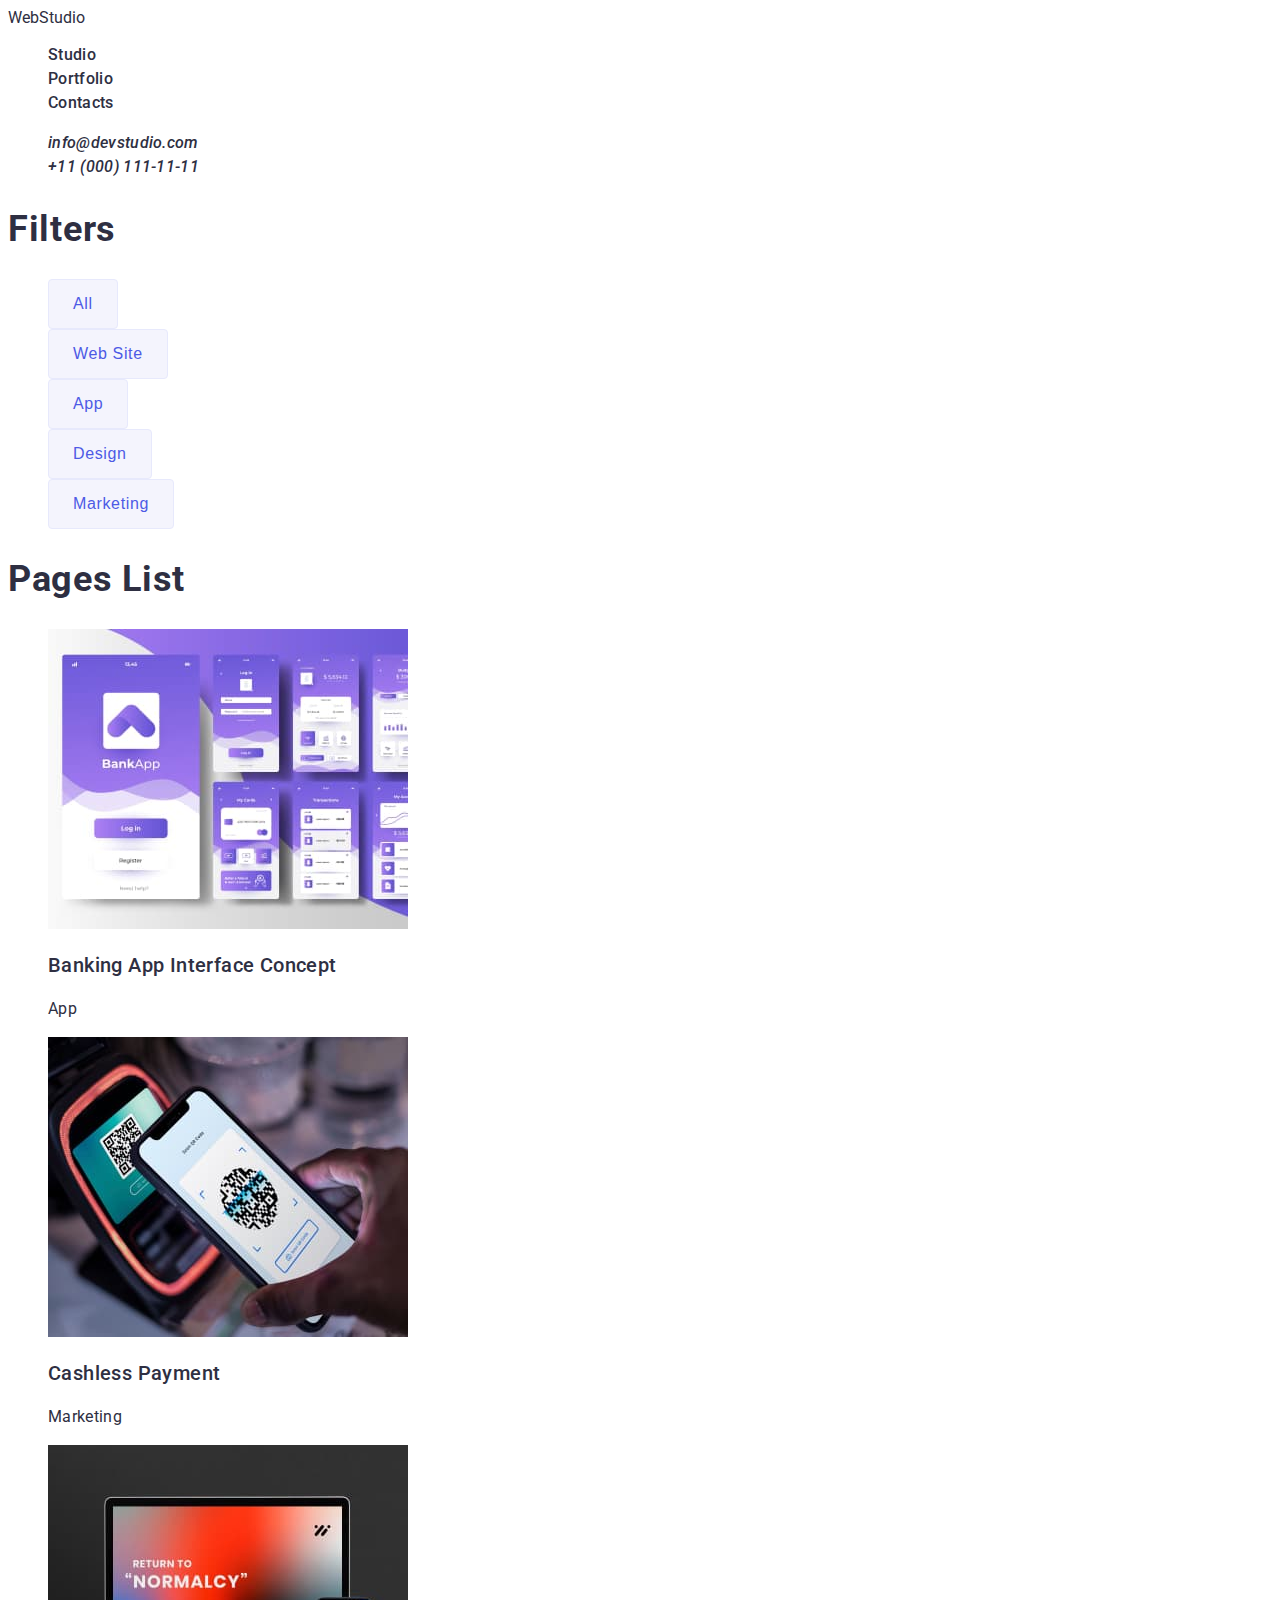
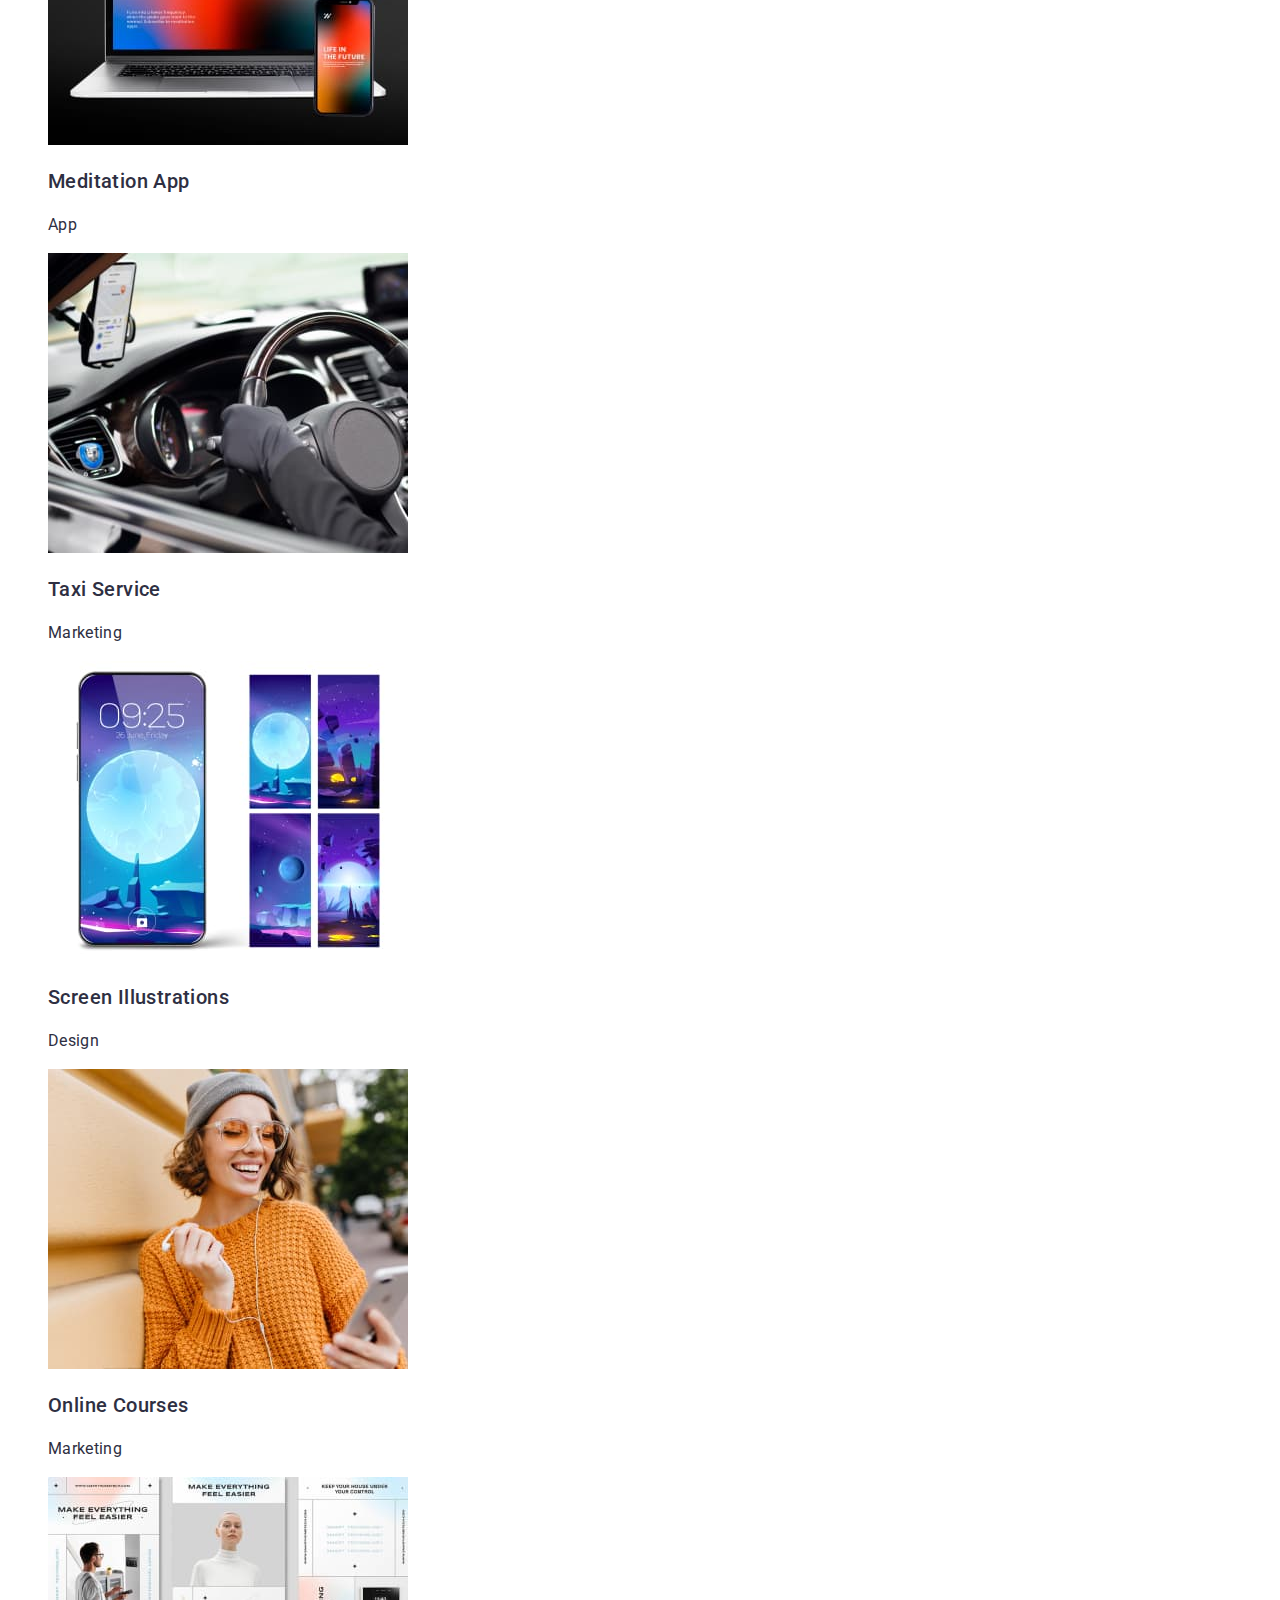
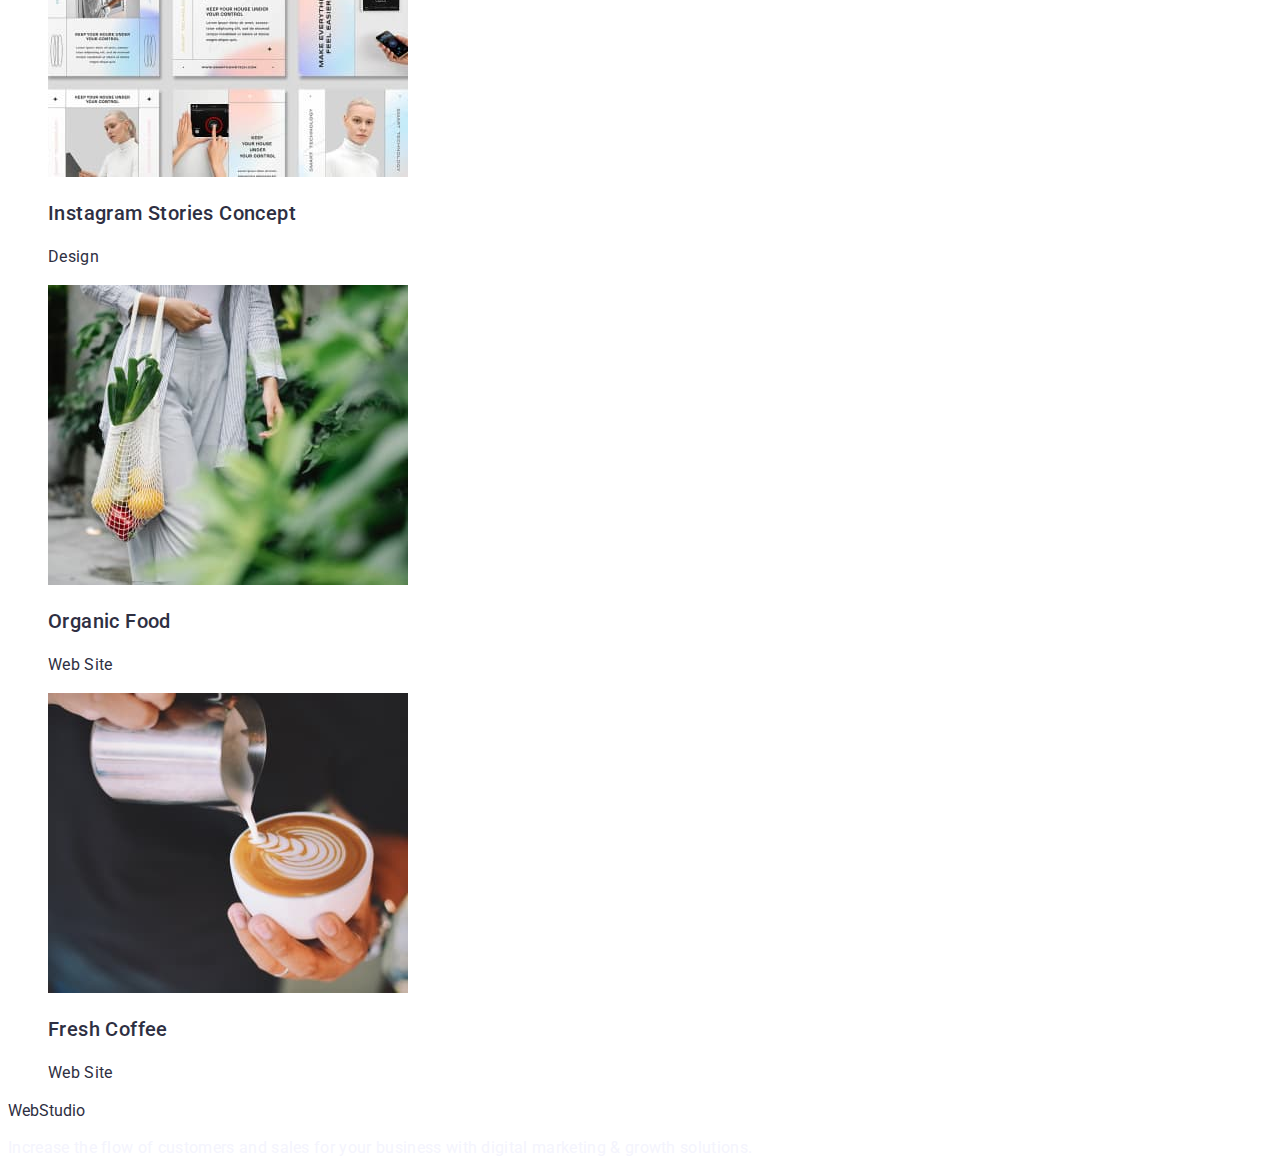
==== portfolio.html @ b85cd136 "finished task" ====
<!DOCTYPE html>
<html lang="en">

<head>
    <meta charset="UTF-8" />
    <meta http-equiv="X-UA-Compatible" content="IE=edge" />
    <meta name="viewport" content="width=device-width, initial-scale=1.0" />
    <link rel="stylesheet" href="https://cdnjs.cloudflare.com/ajax/libs/modern-normalize/2.0.0/modern-normalize.min.css"
        integrity="sha512-4xo8blKMVCiXpTaLzQSLSw3KFOVPWhm/TRtuPVc4WG6kUgjH6J03IBuG7JZPkcWMxJ5huwaBpOpnwYElP/m6wg=="
        crossorigin="anonymous" referrerpolicy="no-referrer" />
    <link rel="preconnect" href="https://fonts.googleapis.com">
    <link rel="preconnect" href="https://fonts.gstatic.com" crossorigin>
    <link
        href="https://fonts.googleapis.com/css2?family=Open+Sans:wght@400;500;600;700&family=Raleway:wght@800&family=Roboto:wght@400;500;700;900&display=swap"
        rel="stylesheet">
    <link rel="stylesheet" href="css/styles.css">
    <title>Portfolio</title>
</head>

<body>
    <header class="header-nav">
        <nav>
            <a href="./index.html">
                WebStudio
            </a>
            <ul>
                <li>
                    <a href="./index.html">Studio</a>
                </li>
                <li>
                    <a href="./portfolio.html" class="active-nav">Portfolio</a>
                </li>
                <li>
                    <a href="/">Contacts</a>
                </li>
            </ul>
        </nav>
        <address>
            <ul>
                <li>
                    <a href="mailto:info@devstudio.com">info@devstudio.com</a>
                </li>
                <li>
                    <a href="tel:+110001111111">+11 (000) 111-11-11</a>
                </li>
            </ul>
        </address>
    </header>
    <main >
        <section id="filters-section">
            <h2 class="section-title">Filters</h2>
            <ul>
                <li>
                    <button type="button" class="btn filter-btn">All</button>
                </li>
                <li>
                    <button type="button" class="btn filter-btn">Web Site</button>
                </li>
                <li>
                    <button type="button" class="btn filter-btn">App</button>
                </li>
                <li>
                    <button type="button" class="btn filter-btn">Design</button>
                </li>
                <li>
                    <button type="button" class="btn filter-btn">Marketing</button>
                </li>
            </ul>
        </section>
        <section id="pages-section">
            <h2 class="section-title">Pages list</h2>
            <ul>
                <li>
                    <a href="/">
                        <img src="./images/portfolio/img1.jpg" width="360" height="300" alt="Banking App Interface Concept" />
                        <h3>Banking App Interface Concept</h3>
                        <p>App</p>
                    </a>
                </li>
                <li>
                    <a href="/">
                        <img src="./images/portfolio/img2.jpg" width="360" height="300" alt="Cashless Payment" />
                        <h3>Cashless Payment</h3>
                        <p>Marketing</p>
                    </a>
                </li>
                <li>
                    <a href="/">
                        <img src="./images/portfolio/img3.jpg" width="360" height="300" alt="Meditation App" />
                        <h3>Meditation App</h3>
                        <p>App</p>
                    </a>
                </li>
                <li>
                    <a href="/">
                        <img src="./images/portfolio/img4.jpg" width="360" height="300" alt="Taxi Service" />
                        <h3>Taxi Service</h3>
                        <p>Marketing</p>
                    </a>
                </li>
                <li>
                    <a href="/">
                        <img src="./images/portfolio/img5.jpg" width="360" height="300" alt="Screen Illustrations" />
                        <h3>Screen Illustrations</h3>
                        <p>Design</p>
                    </a>
                </li>
                <li>
                    <a href="/">
                        <img src="./images/portfolio/img6.jpg" width="360" height="300" alt="Online Courses" />
                        <h3>Online Courses</h3>
                        <p>Marketing</p>
                    </a>
                </li>
                <li>
                    <a href="/">
                        <img src="./images/portfolio/img7.jpg" width="360" height="300" alt="Instagram Stories Concept" />
                        <h3>Instagram Stories Concept</h3>
                        <p>Design</p>
                    </a>
                </li>
                <li>
                    <a href="/">
                        <img src="./images/portfolio/img8.jpg" width="360" height="300" alt="Organic Food" />
                        <h3>Organic Food</h3>
                        <p>Web Site</p>
                    </a>
                </li>
                <li>
                    <a href="/">
                        <img src="./images/portfolio/img9.jpg" width="360" height="300" alt="Fresh Coffee" />
                        <h3>Fresh Coffee</h3>
                        <p>Web Site</p>
                    </a>
                </li>

            </ul>
        </section>
    </main>
    <footer>
        <a href="./index.html">
            WebStudio
        </a>
        <p class="copyright-text">Increase the flow of customers and sales for your business with digital marketing & growth solutions.</p>
    </footer>
</body>

</html>
---- css/styles.css ----
:root {
    --iris: #4D5AE5;
    --ocean: #404BBF;
    --navyblue: #2E2F42;
    --success: #31D0AA;
    --text: #434455;
    --subtle-text: #8E8F99;
    --cornflower: #E7E9FC;
    --cloud: #F4F4FD;
    --modal-overlay: rgba(46, 47, 66, 0.4);
    --hero-background: rgba(46, 47, 66, 0.7);
    --white: #FFF;
    --modal-background: #FCFCFC;
}

body {
    font-family: "Roboto", sans-serif;
    font-style: normal;
    color: var(--navyblue);
    background-color: var(--white);
}
ul {
    list-style-type: none;
}
a {
    color: inherit;
    text-decoration: none;
    outline: none;
}

/* General styles*/
.btn {
    display: flex;
    justify-content: center;
    align-items: center;
    cursor: pointer;
    border-radius: 4px;
    text-align: center;
    font-size: 16px;
    font-weight: 500;
    line-height: 24px;
    letter-spacing: 0.64px;
}

.btn:focus {
    outline: none;
}
.section-title {
    font-size: 36px;
    font-weight: 700;
    line-height: 40px;
    letter-spacing: 0.72px;
    text-transform: capitalize;
}


/* Header */
.header-nav ul li a, .header-nav ul li a {    
    font-weight: 500;
    line-height: 24px;
    letter-spacing: 0.32px;
}

.header-nav ul li a:hover, .header-nav ul li a:focus,
.header-nav ul li a:hover, .header-nav ul li a:focus {
    color: var(--ocean);
}

/* Footer */
.copyright-text {
    color: var(--cloud);
    font-size: 16px;
    line-height: 24px;
    letter-spacing: 0.32px;
}



/* Studio page */
#hero-section .service-btn {
    padding: 16px 32px;
    border: none;
    background: var(--iris, #4D5AE5);
    box-shadow: 0px 4px 4px 0px rgba(0, 0, 0, 0.15);
    color: var(--white);
}
#hero-section .service-btn:hover, #hero-section .service-btn:focus{
    background: var(--ocean, #404BBF);
}
#hero-section .title {
    color: var(--white);
    font-size: 56px;
    font-weight: 700;
    line-height: 60px;
    letter-spacing: 1.12px;
}
#strategy-section h3 {
    font-size: 20px;
    font-weight: 500;
    line-height: 24px;
    letter-spacing: 0.4px;
}
#strategy-section p{
    color: var(--slate, #434455);
    font-size: 16px;
    line-height: 24px;
    letter-spacing: 0.32px;
}
#team-section h3 {
    font-size: 20px;
    font-weight: 500;
    line-height: 24px;
    letter-spacing: 0.4px;
}
#team-section p {
    color: var(--slate, #434455);
    font-size: 16px;
    line-height: 24px;
    letter-spacing: 0.32px;
}

/* Portfolio page  */
#filters-section .filter-btn{
    padding: 12px 24px;
    border: 1px solid var(--cornflower);
    background: var(--cloud);
    color: var(--iris);
}
#filters-section .filter-btn:hover, #filters .filter-btn:focus {
    background: var(--ocean);
    border: 1px solid var(--ocean);
    color: var(--white);
    box-shadow: 0px 2px 2px 0px rgba(0, 0, 0, 0.12), 0px 2px 1px 0px rgba(0, 0, 0, 0.08), 0px 3px 1px 0px rgba(0, 0, 0, 0.10);
}
#pages-section h3 {
    font-size: 20px;
    font-weight: 500;
    line-height: 24px;
    letter-spacing: 0.4px;
}
#pages-section p {
    color: var(--slate);
    font-size: 16px;
    line-height: 24px;
    letter-spacing: 0.32px;
}
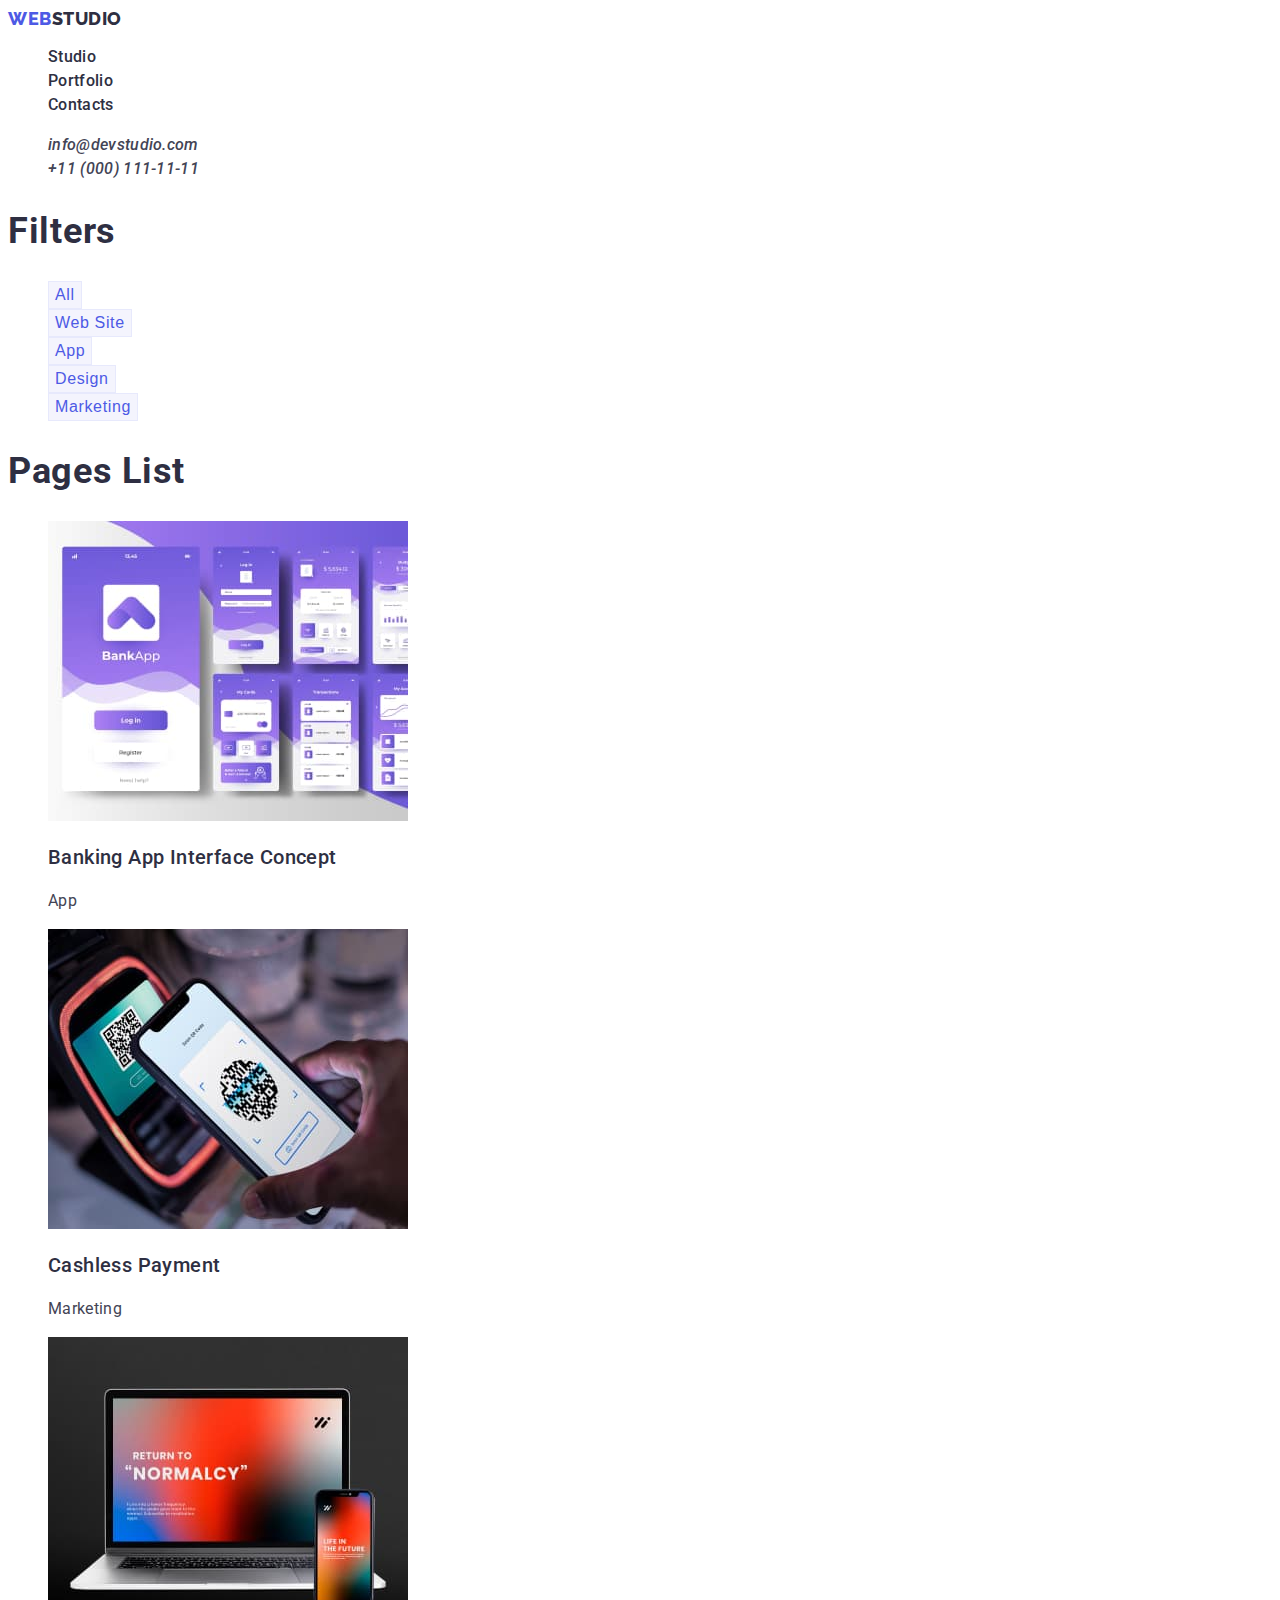
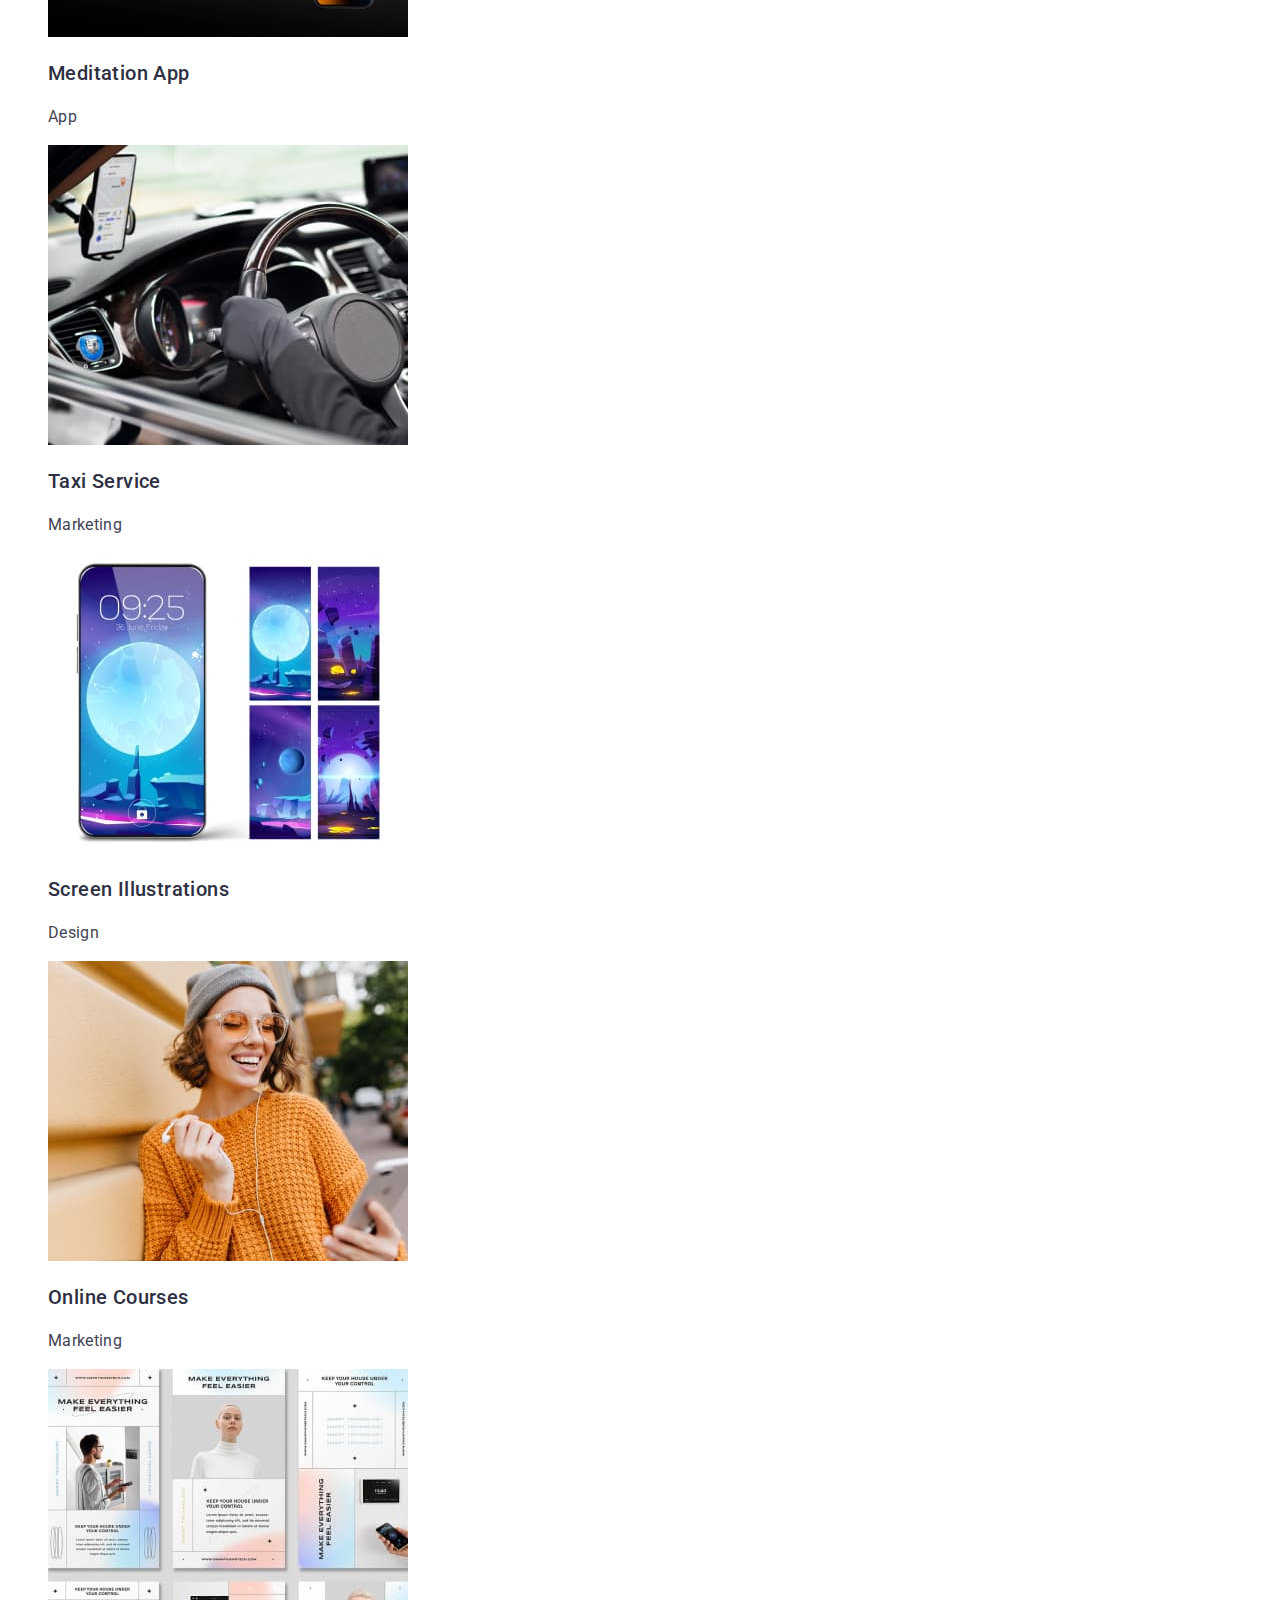
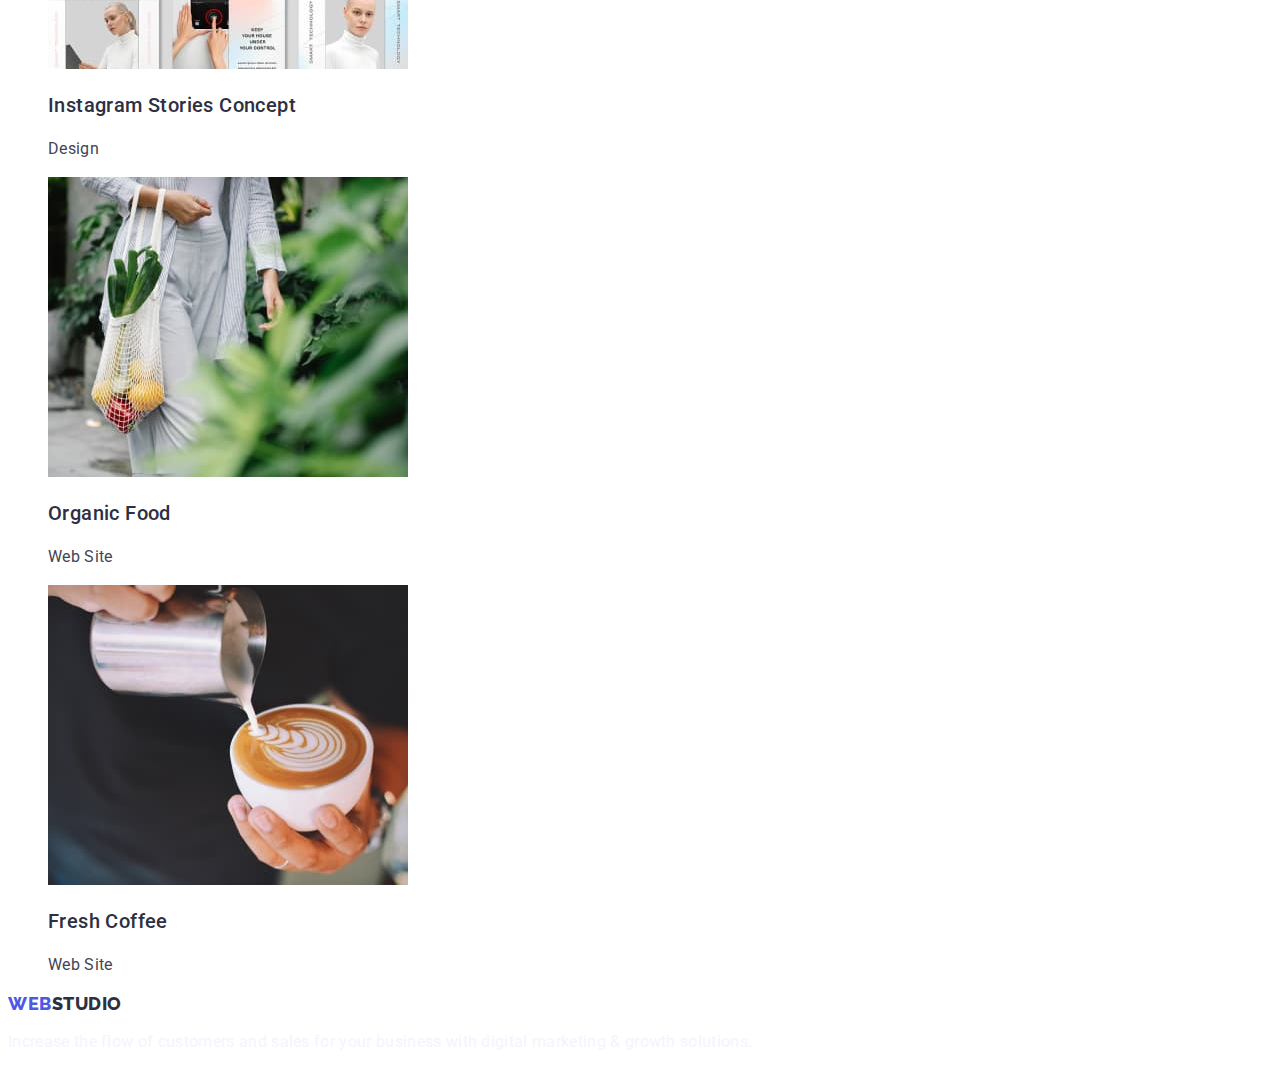
==== commit 6a8e8f20: "Fix rules" ====
--- a/portfolio.html
+++ b/portfolio.html
@@ -20,28 +20,34 @@
 <body>
     <header class="header-nav">
         <nav>
-            <a href="./index.html">
-                WebStudio
+            <a class="logo" href="./index.html">
+                Web<span>Studio</span>
             </a>
             <ul>
                 <li>
-                    <a href="./index.html">Studio</a>
+                    <a href="./index.html" class="nav-item">
+                        Studio
+                    </a>
                 </li>
                 <li>
-                    <a href="./portfolio.html" class="active-nav">Portfolio</a>
+                    <a href="./portfolio.html" class="nav-item">
+                        Portfolio
+                    </a>
                 </li>
                 <li>
-                    <a href="/">Contacts</a>
+                    <a href="/" class="nav-item">
+                        Contacts
+                    </a>
                 </li>
             </ul>
         </nav>
         <address>
             <ul>
                 <li>
-                    <a href="mailto:info@devstudio.com">info@devstudio.com</a>
+                    <a class="address-item" href="mailto:info@devstudio.com">info@devstudio.com</a>
                 </li>
                 <li>
-                    <a href="tel:+110001111111">+11 (000) 111-11-11</a>
+                    <a class="address-item" href="tel:+110001111111">+11 (000) 111-11-11</a>
                 </li>
             </ul>
         </address>
@@ -138,8 +144,8 @@
         </section>
     </main>
     <footer>
-        <a href="./index.html">
-            WebStudio
+        <a class="logo" href="./index.html">
+            Web<span>Studio</span>
         </a>
         <p class="copyright-text">Increase the flow of customers and sales for your business with digital marketing & growth solutions.</p>
     </footer>
--- a/css/styles.css
+++ b/css/styles.css
@@ -3,7 +3,7 @@
     --ocean: #404BBF;
     --navyblue: #2E2F42;
     --success: #31D0AA;
-    --text: #434455;
+    --slate: #434455;
     --subtle-text: #8E8F99;
     --cornflower: #E7E9FC;
     --cloud: #F4F4FD;
@@ -16,7 +16,7 @@
 body {
     font-family: "Roboto", sans-serif;
     font-style: normal;
-    color: var(--navyblue);
+    color: var(--slate);
     background-color: var(--white);
 }
 ul {
@@ -29,12 +29,22 @@
 }
 
 /* General styles*/
+.logo {
+    color: var(--iris);
+    font-family: Raleway;
+    font-size: 18px;
+    font-weight: 800;
+    line-height: 21px;
+    letter-spacing: 0.54px;
+    text-transform: uppercase;
+}
+
+.logo span {
+    color: var(--navyblue);
+}
 .btn {
-    display: flex;
-    justify-content: center;
-    align-items: center;
+   
     cursor: pointer;
-    border-radius: 4px;
     text-align: center;
     font-size: 16px;
     font-weight: 500;
@@ -46,6 +56,7 @@
     outline: none;
 }
 .section-title {
+    color: var(--navyblue);
     font-size: 36px;
     font-weight: 700;
     line-height: 40px;
@@ -55,14 +66,17 @@
 
 
 /* Header */
-.header-nav ul li a, .header-nav ul li a {    
+.header-nav .nav-item {
+    color: var(--navyblue);
+}
+.header-nav .nav-item, .header-nav .address-item {   
     font-weight: 500;
     line-height: 24px;
     letter-spacing: 0.32px;
 }
 
-.header-nav ul li a:hover, .header-nav ul li a:focus,
-.header-nav ul li a:hover, .header-nav ul li a:focus {
+.header-nav .address-item:hover, .header-nav .address-item:focus,
+.header-nav .nav-item:hover, .header-nav .nav-item:focus {
     color: var(--ocean);
 }
 
@@ -78,10 +92,8 @@
 
 /* Studio page */
 #hero-section .service-btn {
-    padding: 16px 32px;
     border: none;
     background: var(--iris, #4D5AE5);
-    box-shadow: 0px 4px 4px 0px rgba(0, 0, 0, 0.15);
     color: var(--white);
 }
 #hero-section .service-btn:hover, #hero-section .service-btn:focus{
@@ -95,25 +107,25 @@
     letter-spacing: 1.12px;
 }
 #strategy-section h3 {
+    color: var(--navyblue);
     font-size: 20px;
     font-weight: 500;
     line-height: 24px;
     letter-spacing: 0.4px;
 }
 #strategy-section p{
-    color: var(--slate, #434455);
     font-size: 16px;
     line-height: 24px;
     letter-spacing: 0.32px;
 }
 #team-section h3 {
+    color: var(--navyblue);
     font-size: 20px;
     font-weight: 500;
     line-height: 24px;
     letter-spacing: 0.4px;
 }
 #team-section p {
-    color: var(--slate, #434455);
     font-size: 16px;
     line-height: 24px;
     letter-spacing: 0.32px;
@@ -121,7 +133,6 @@
 
 /* Portfolio page  */
 #filters-section .filter-btn{
-    padding: 12px 24px;
     border: 1px solid var(--cornflower);
     background: var(--cloud);
     color: var(--iris);
@@ -130,16 +141,15 @@
     background: var(--ocean);
     border: 1px solid var(--ocean);
     color: var(--white);
-    box-shadow: 0px 2px 2px 0px rgba(0, 0, 0, 0.12), 0px 2px 1px 0px rgba(0, 0, 0, 0.08), 0px 3px 1px 0px rgba(0, 0, 0, 0.10);
 }
 #pages-section h3 {
+    color: var(--navyblue);
     font-size: 20px;
     font-weight: 500;
     line-height: 24px;
     letter-spacing: 0.4px;
 }
 #pages-section p {
-    color: var(--slate);
     font-size: 16px;
     line-height: 24px;
     letter-spacing: 0.32px;
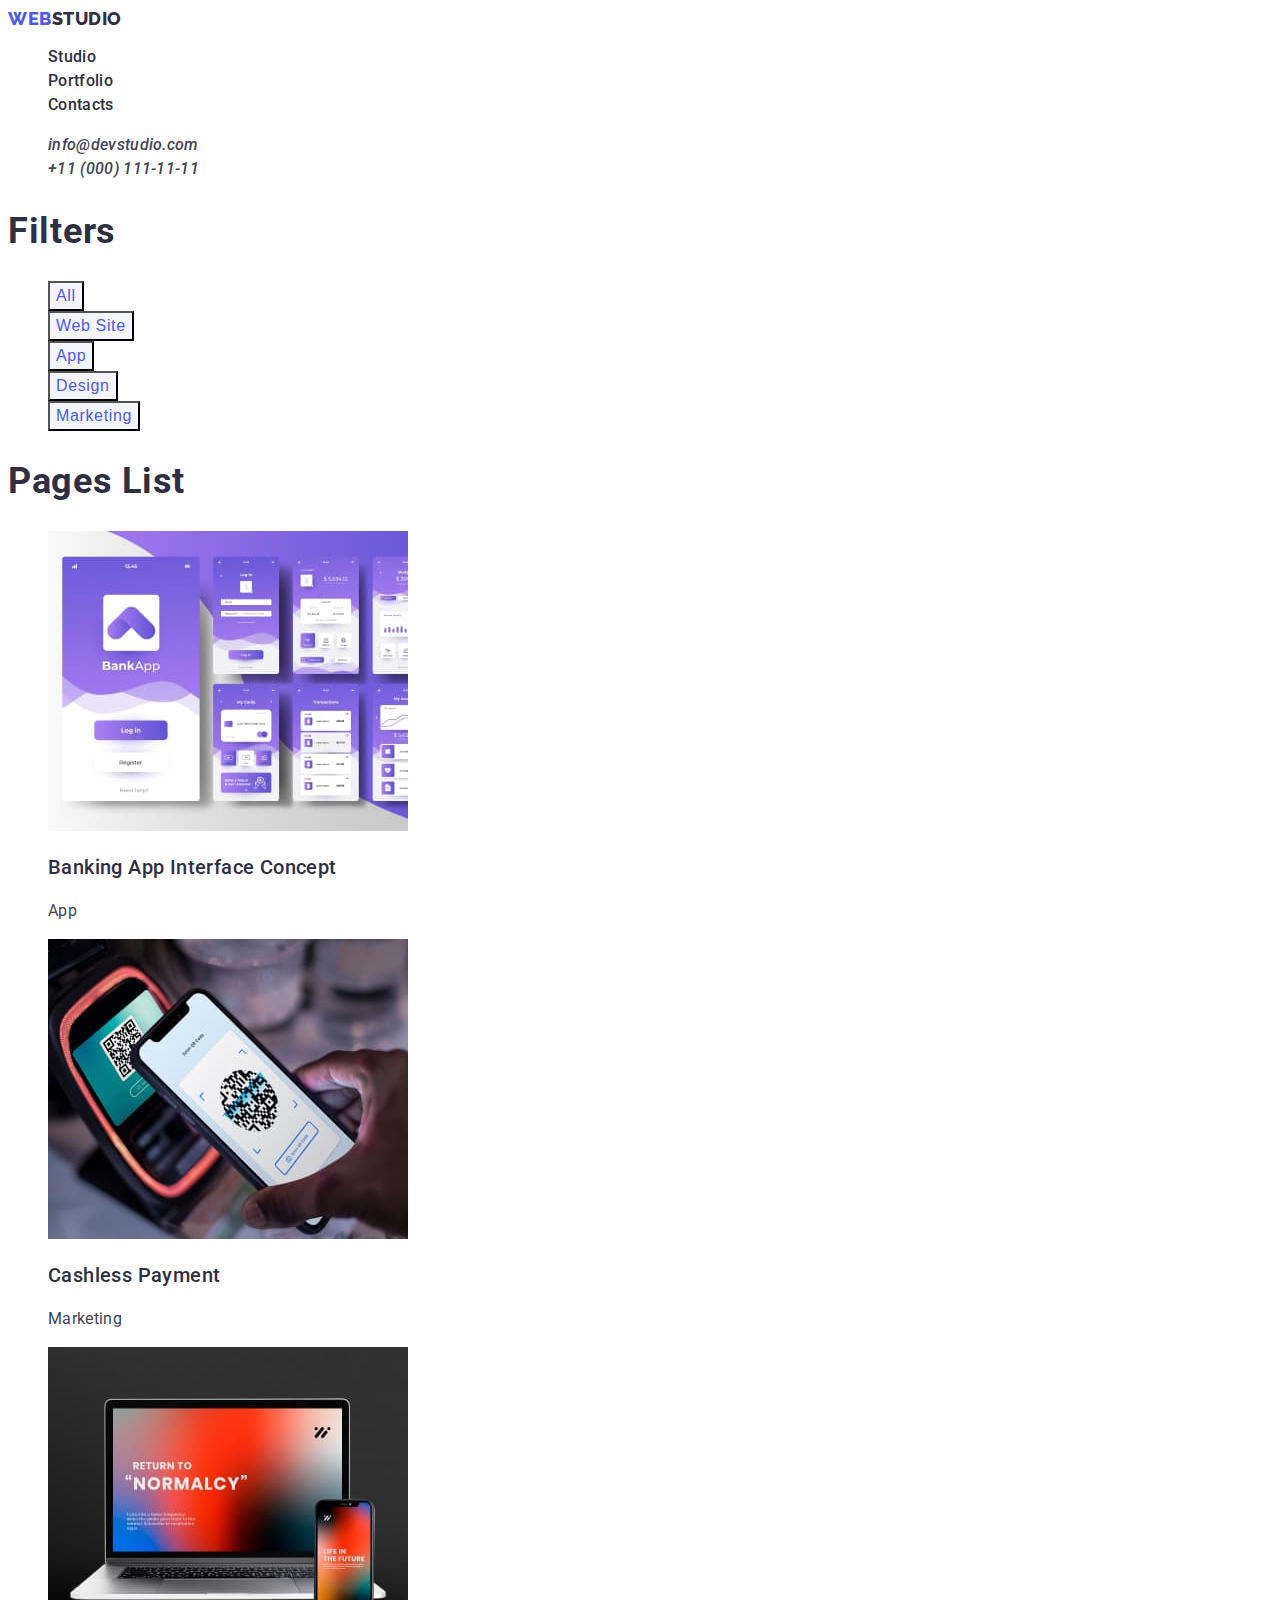
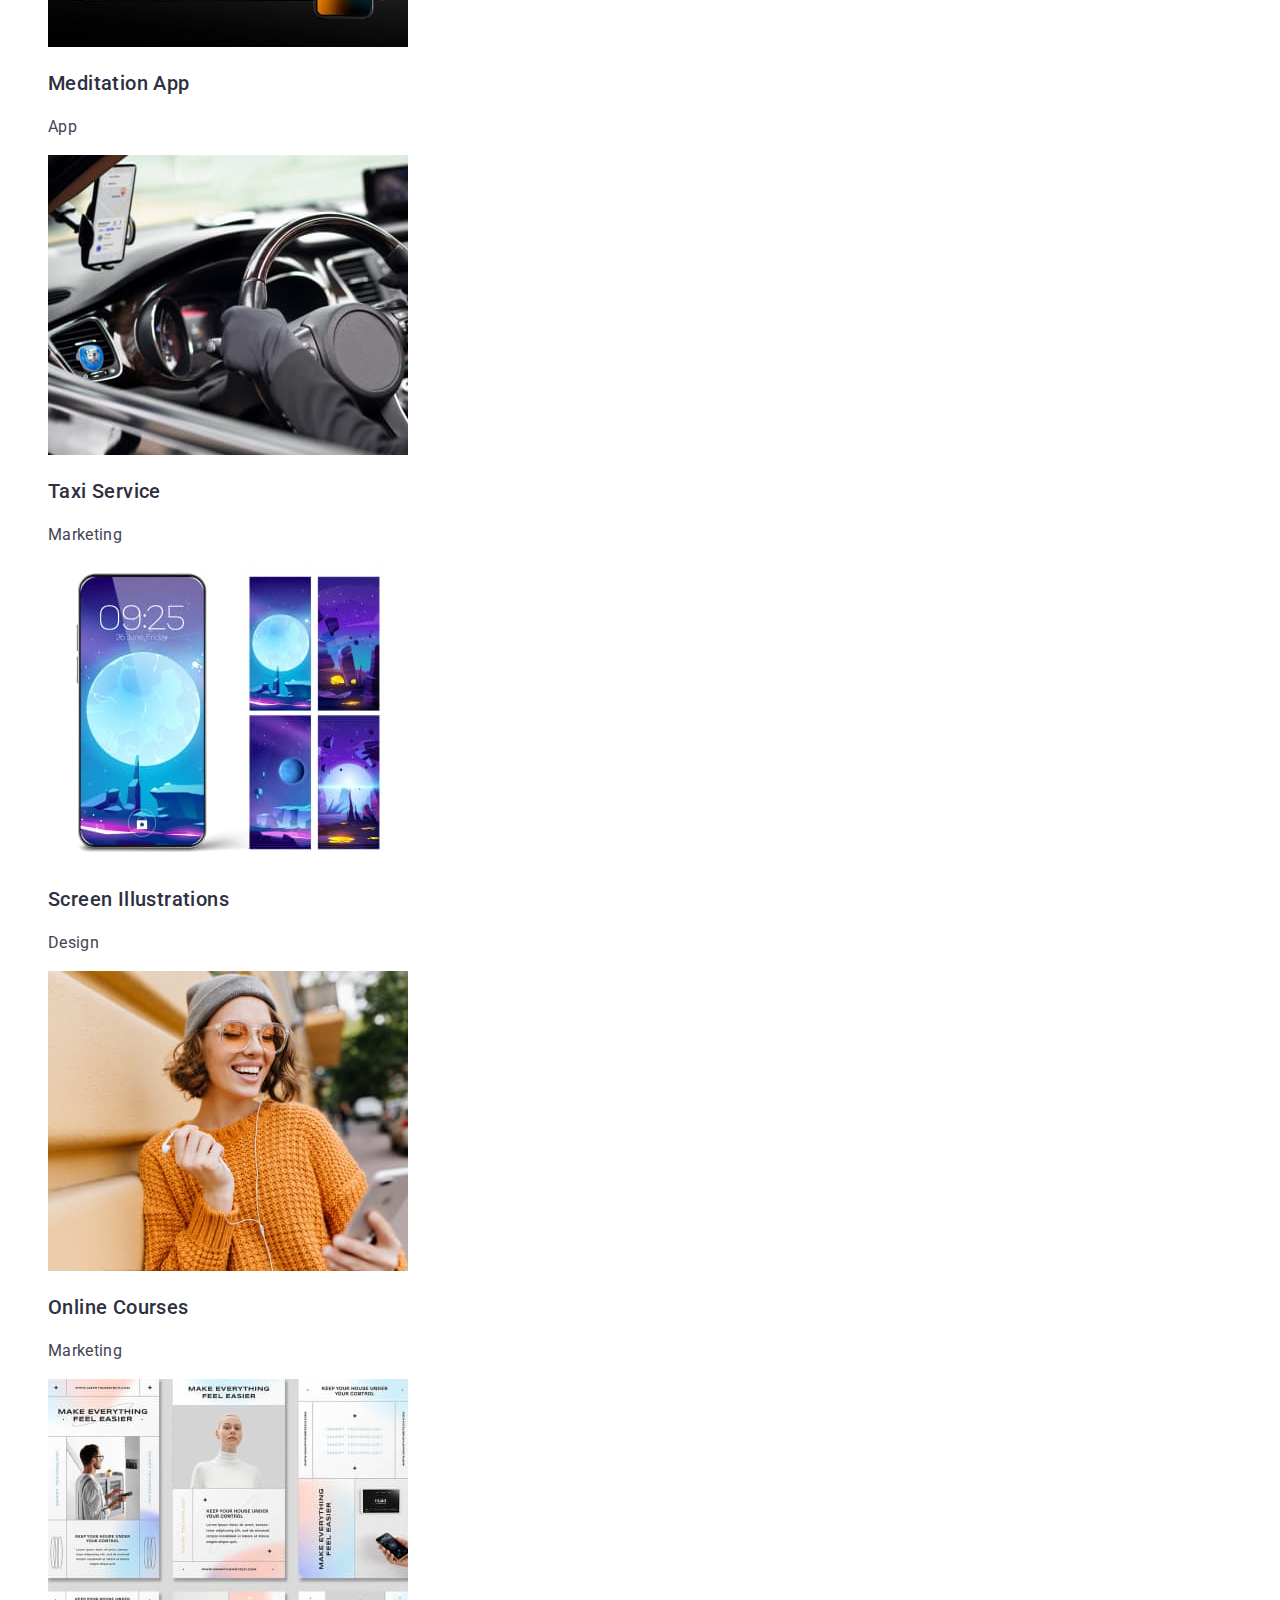
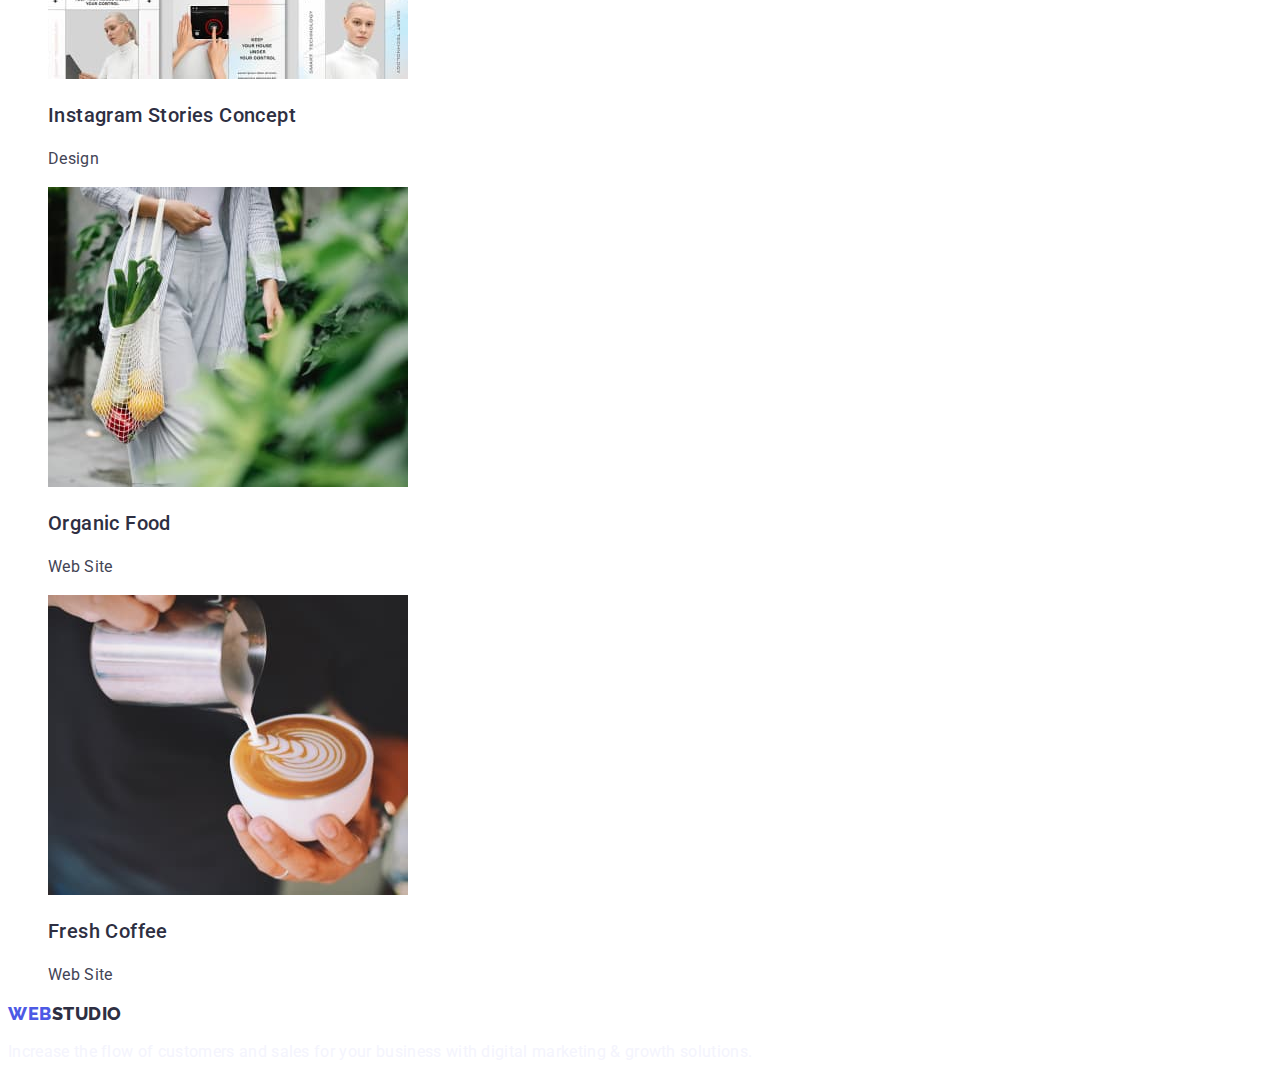
==== commit 4a5492d0: "Review code" ====
--- a/portfolio.html
+++ b/portfolio.html
@@ -20,7 +20,7 @@
 <body>
     <header class="header-nav">
         <nav>
-            <a class="logo" href="./index.html">
+            <a class="logo link" href="./index.html">
                 Web<span>Studio</span>
             </a>
             <ul>
@@ -144,7 +144,7 @@
         </section>
     </main>
     <footer>
-        <a class="logo" href="./index.html">
+        <a class="logo link" href="./index.html">
             Web<span>Studio</span>
         </a>
         <p class="copyright-text">Increase the flow of customers and sales for your business with digital marketing & growth solutions.</p>
--- a/css/styles.css
+++ b/css/styles.css
@@ -16,7 +16,7 @@
 body {
     font-family: "Roboto", sans-serif;
     font-style: normal;
-    color: var(--slate);
+    color: var(--slate, #434455);
     background-color: var(--white);
 }
 ul {
@@ -92,7 +92,6 @@
 
 /* Studio page */
 #hero-section .service-btn {
-    border: none;
     background: var(--iris, #4D5AE5);
     color: var(--white);
 }
@@ -133,13 +132,11 @@
 
 /* Portfolio page  */
 #filters-section .filter-btn{
-    border: 1px solid var(--cornflower);
     background: var(--cloud);
     color: var(--iris);
 }
 #filters-section .filter-btn:hover, #filters .filter-btn:focus {
     background: var(--ocean);
-    border: 1px solid var(--ocean);
     color: var(--white);
 }
 #pages-section h3 {
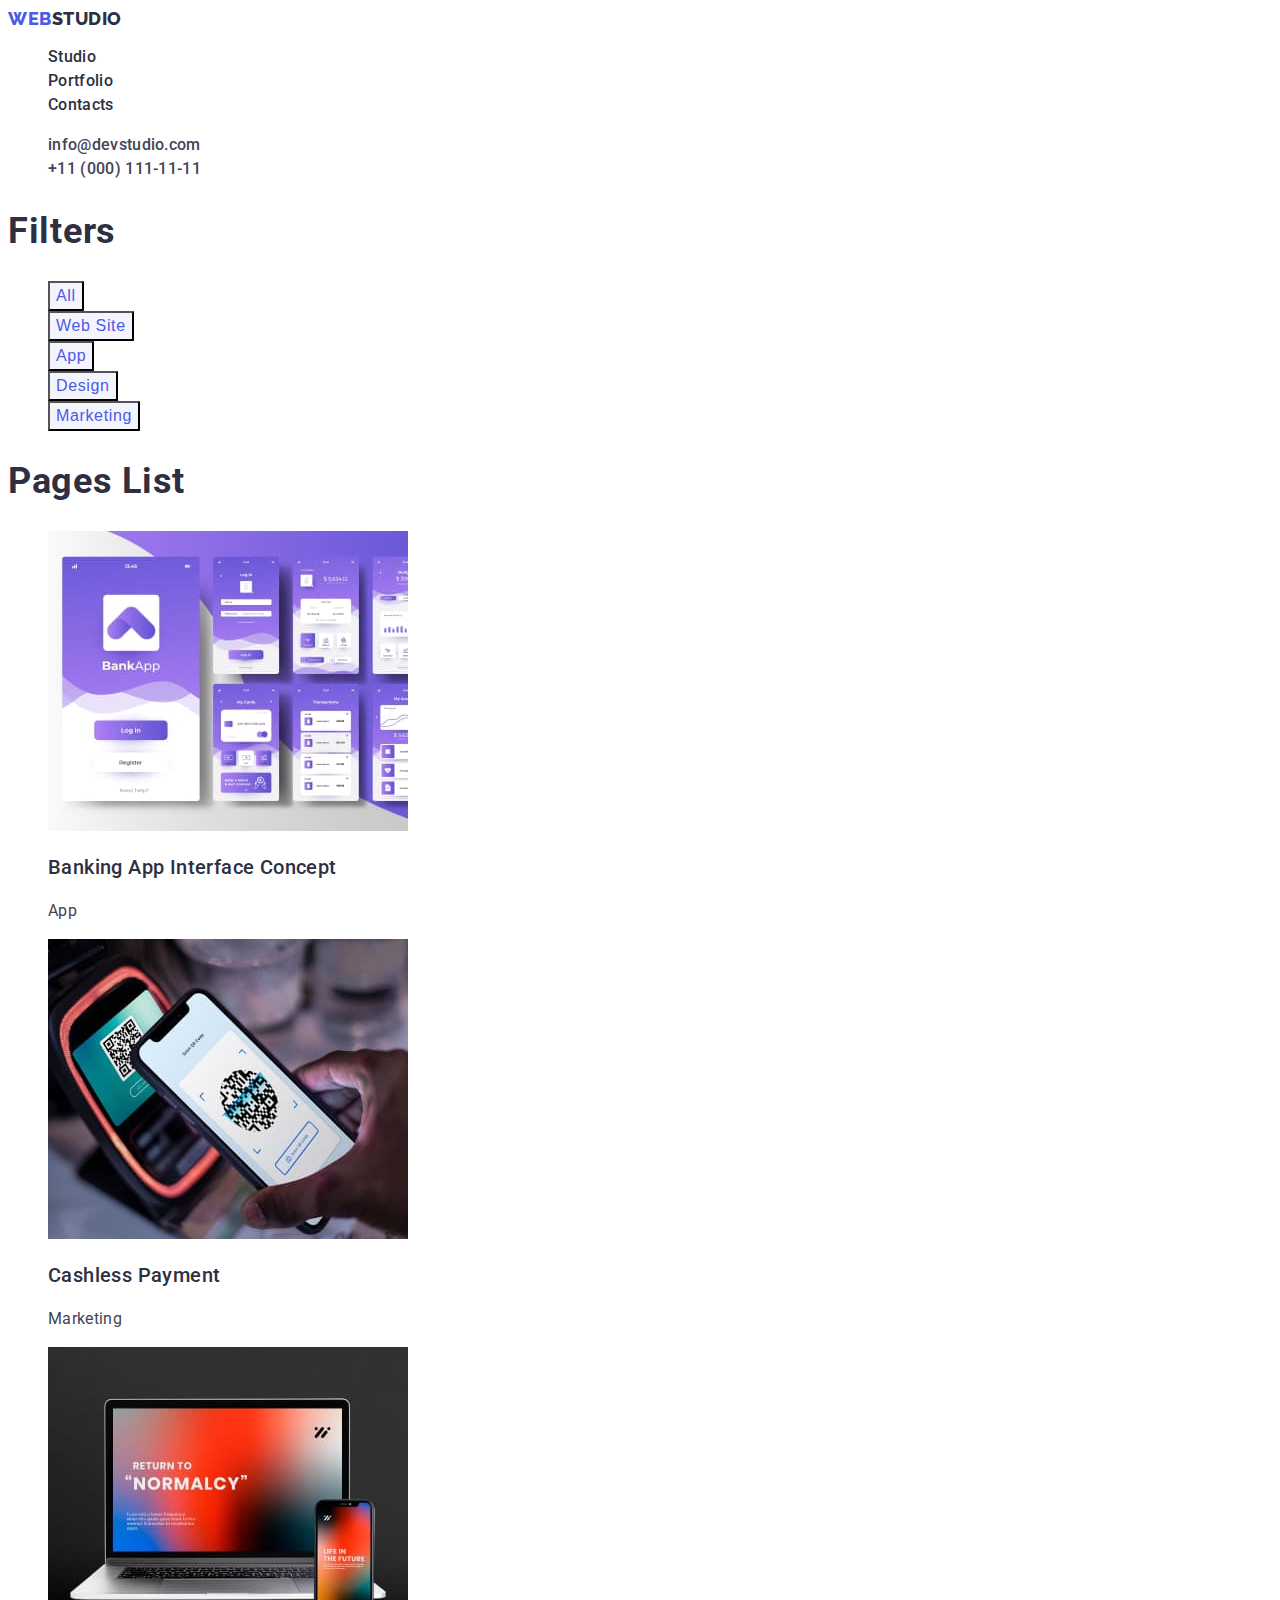
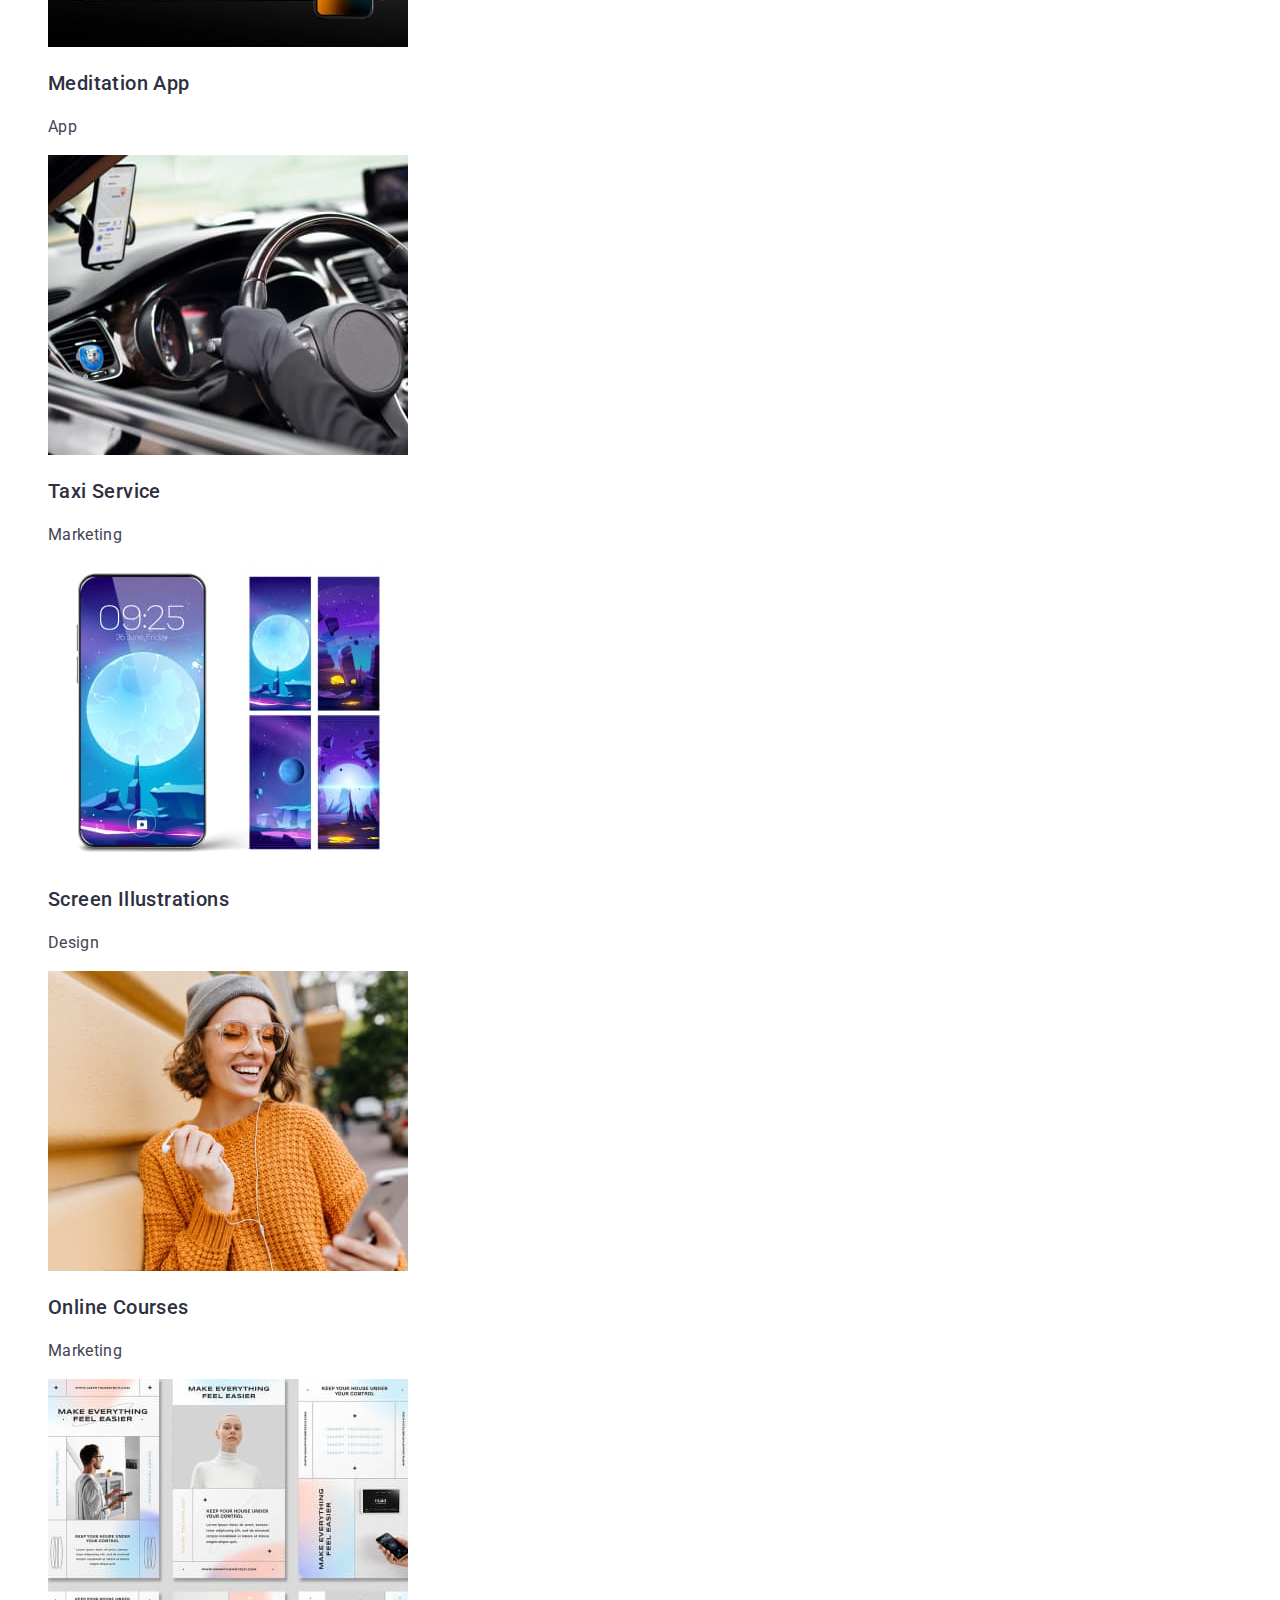
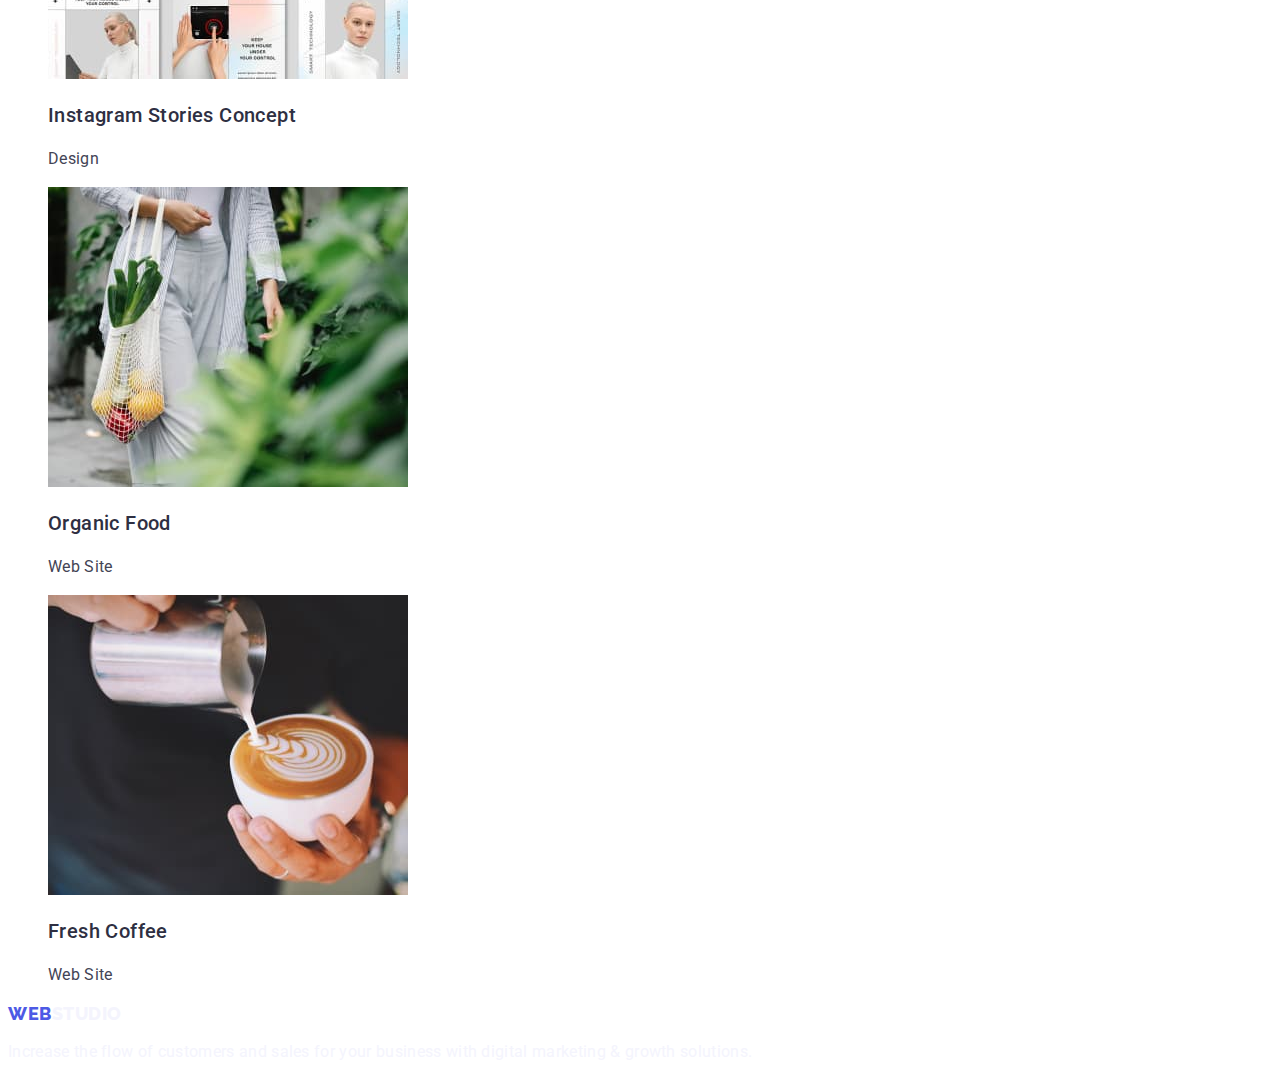
==== commit 44752241: "Review Header" ====
--- a/portfolio.html
+++ b/portfolio.html
@@ -21,33 +21,33 @@
     <header class="header-nav">
         <nav>
             <a class="logo link" href="./index.html">
-                Web<span>Studio</span>
+                Web<span class="logo-head">Studio</span>
             </a>
-            <ul>
+            <ul class="list">
                 <li>
-                    <a href="./index.html" class="nav-item">
+                    <a href="./index.html" class="link nav-item">
                         Studio
                     </a>
                 </li>
                 <li>
-                    <a href="./portfolio.html" class="nav-item">
+                    <a href="./portfolio.html" class="link nav-item">
                         Portfolio
                     </a>
                 </li>
                 <li>
-                    <a href="/" class="nav-item">
+                    <a href="/" class="link nav-item">
                         Contacts
                     </a>
                 </li>
             </ul>
         </nav>
         <address>
-            <ul>
+            <ul class="list">
                 <li>
-                    <a class="address-item" href="mailto:info@devstudio.com">info@devstudio.com</a>
+                    <a class="link address-item" href="mailto:info@devstudio.com">info@devstudio.com</a>
                 </li>
                 <li>
-                    <a class="address-item" href="tel:+110001111111">+11 (000) 111-11-11</a>
+                    <a class="link address-item" href="tel:+110001111111">+11 (000) 111-11-11</a>
                 </li>
             </ul>
         </address>
@@ -55,7 +55,7 @@
     <main >
         <section id="filters-section">
             <h2 class="section-title">Filters</h2>
-            <ul>
+            <ul class="list">
                 <li>
                     <button type="button" class="btn filter-btn">All</button>
                 </li>
@@ -75,65 +75,65 @@
         </section>
         <section id="pages-section">
             <h2 class="section-title">Pages list</h2>
-            <ul>
+            <ul class="list">
                 <li>
-                    <a href="/">
+                    <a class="link" href="/">
                         <img src="./images/portfolio/img1.jpg" width="360" height="300" alt="Banking App Interface Concept" />
                         <h3>Banking App Interface Concept</h3>
                         <p>App</p>
                     </a>
                 </li>
                 <li>
-                    <a href="/">
+                    <a class="link" href="/">
                         <img src="./images/portfolio/img2.jpg" width="360" height="300" alt="Cashless Payment" />
                         <h3>Cashless Payment</h3>
                         <p>Marketing</p>
                     </a>
                 </li>
                 <li>
-                    <a href="/">
+                    <a class="link" href="/">
                         <img src="./images/portfolio/img3.jpg" width="360" height="300" alt="Meditation App" />
                         <h3>Meditation App</h3>
                         <p>App</p>
                     </a>
                 </li>
                 <li>
-                    <a href="/">
+                    <a class="link" href="/">
                         <img src="./images/portfolio/img4.jpg" width="360" height="300" alt="Taxi Service" />
                         <h3>Taxi Service</h3>
                         <p>Marketing</p>
                     </a>
                 </li>
                 <li>
-                    <a href="/">
+                    <a class="link" href="/">
                         <img src="./images/portfolio/img5.jpg" width="360" height="300" alt="Screen Illustrations" />
                         <h3>Screen Illustrations</h3>
                         <p>Design</p>
                     </a>
                 </li>
                 <li>
-                    <a href="/">
+                    <a class="link" href="/">
                         <img src="./images/portfolio/img6.jpg" width="360" height="300" alt="Online Courses" />
                         <h3>Online Courses</h3>
                         <p>Marketing</p>
                     </a>
                 </li>
                 <li>
-                    <a href="/">
+                    <a class="link" href="/">
                         <img src="./images/portfolio/img7.jpg" width="360" height="300" alt="Instagram Stories Concept" />
                         <h3>Instagram Stories Concept</h3>
                         <p>Design</p>
                     </a>
                 </li>
                 <li>
-                    <a href="/">
+                    <a class="link" href="/">
                         <img src="./images/portfolio/img8.jpg" width="360" height="300" alt="Organic Food" />
                         <h3>Organic Food</h3>
                         <p>Web Site</p>
                     </a>
                 </li>
                 <li>
-                    <a href="/">
+                    <a class="link" href="/">
                         <img src="./images/portfolio/img9.jpg" width="360" height="300" alt="Fresh Coffee" />
                         <h3>Fresh Coffee</h3>
                         <p>Web Site</p>
@@ -145,7 +145,7 @@
     </main>
     <footer>
         <a class="logo link" href="./index.html">
-            Web<span>Studio</span>
+            Web<span class="logo-foot">Studio</span>
         </a>
         <p class="copyright-text">Increase the flow of customers and sales for your business with digital marketing & growth solutions.</p>
     </footer>
--- a/css/styles.css
+++ b/css/styles.css
@@ -19,29 +19,36 @@
     color: var(--slate, #434455);
     background-color: var(--white);
 }
-ul {
-    list-style-type: none;
+address {
+    font-style: normal
 }
-a {
+
+
+/* General styles*/
+.list {
+    list-style: none;
+}
+.link {
     color: inherit;
     text-decoration: none;
     outline: none;
 }
-
-/* General styles*/
 .logo {
     color: var(--iris);
-    font-family: Raleway;
+    font-family: "Raleway", sans-serif;
     font-size: 18px;
     font-weight: 800;
-    line-height: 21px;
+    line-height: 1.17;
     letter-spacing: 0.54px;
     text-transform: uppercase;
 }
-
-.logo span {
+.logo .logo-head {
     color: var(--navyblue);
 }
+.logo .logo-foot {
+    color: var(--cloud);
+}
+
 .btn {
    
     cursor: pointer;
@@ -68,6 +75,9 @@
 /* Header */
 .header-nav .nav-item {
     color: var(--navyblue);
+    font-size: 16px;
+    letter-spacing: 0.02em;
+    line-height: 1.5;
 }
 .header-nav .nav-item, .header-nav .address-item {   
     font-weight: 500;
@@ -81,6 +91,9 @@
 }
 
 /* Footer */
+.footer {
+    background-color: var(--navyblue);
+}
 .copyright-text {
     color: var(--cloud);
     font-size: 16px;
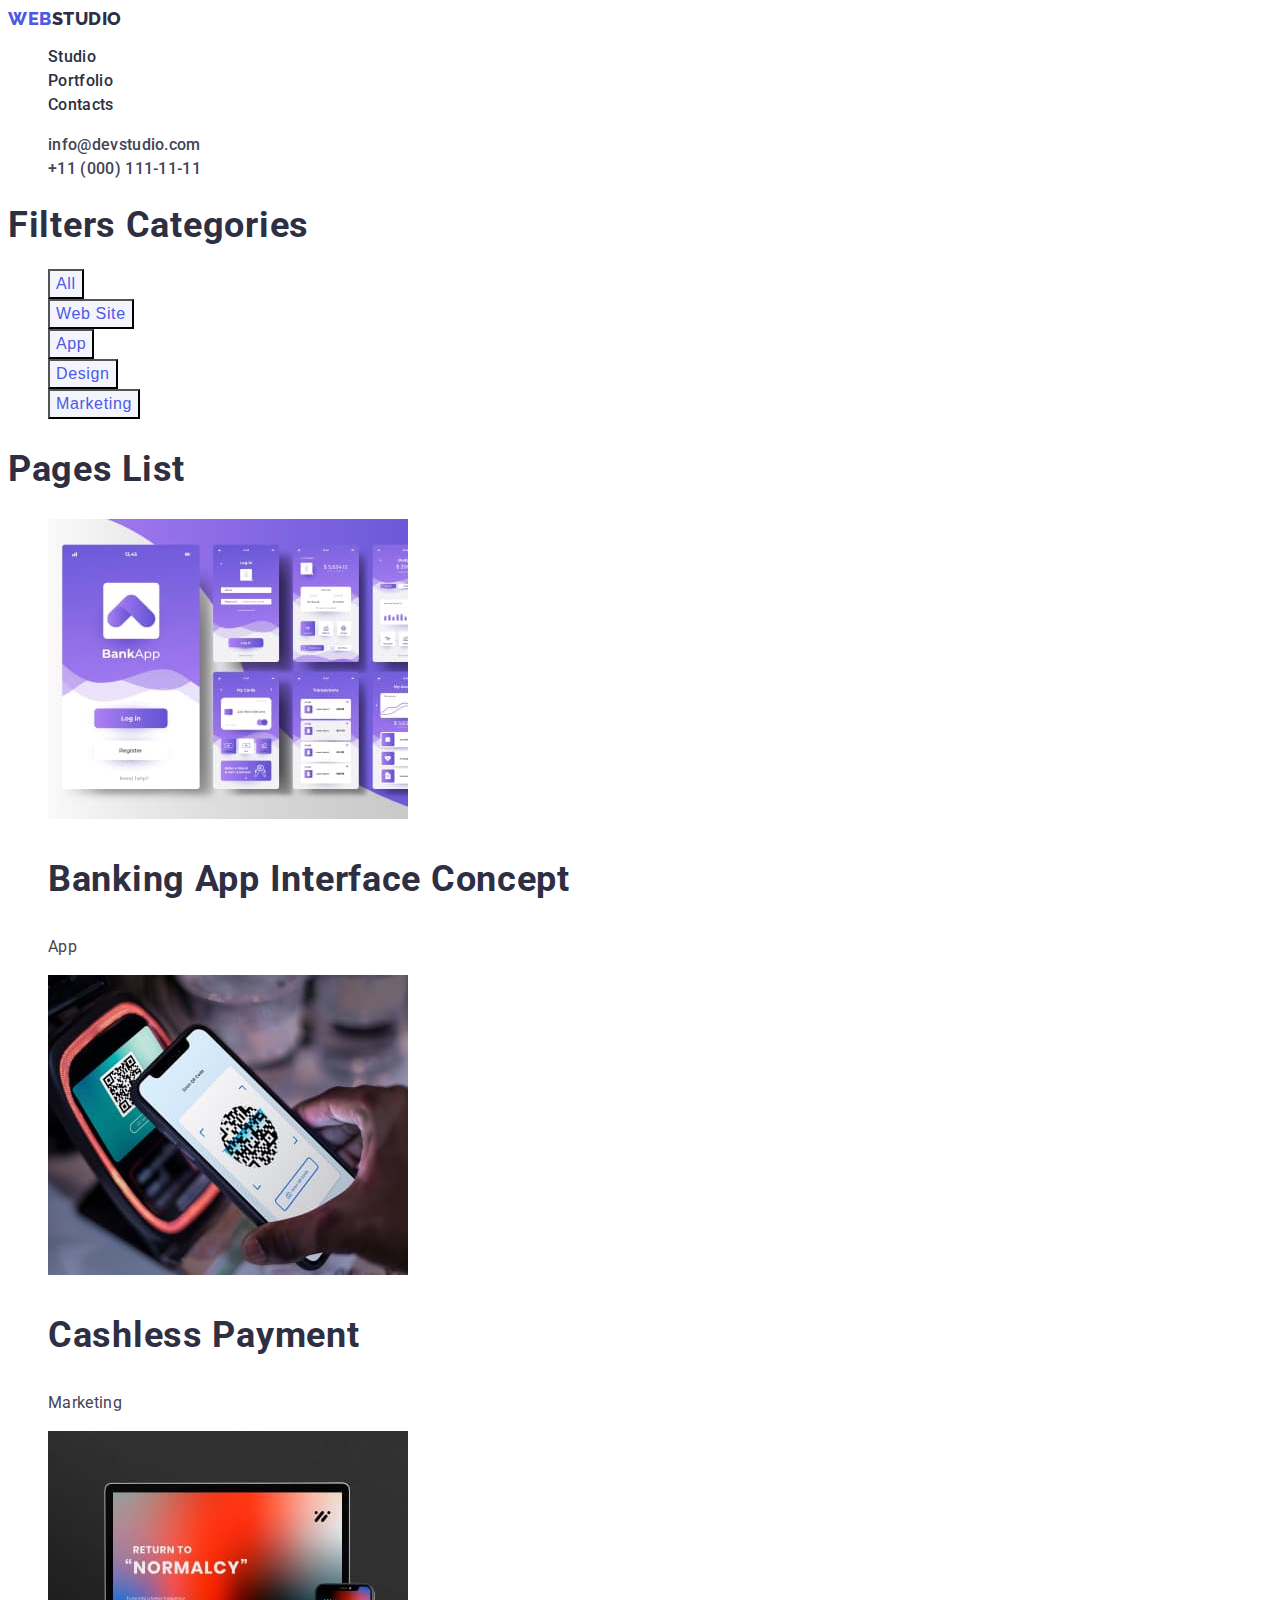
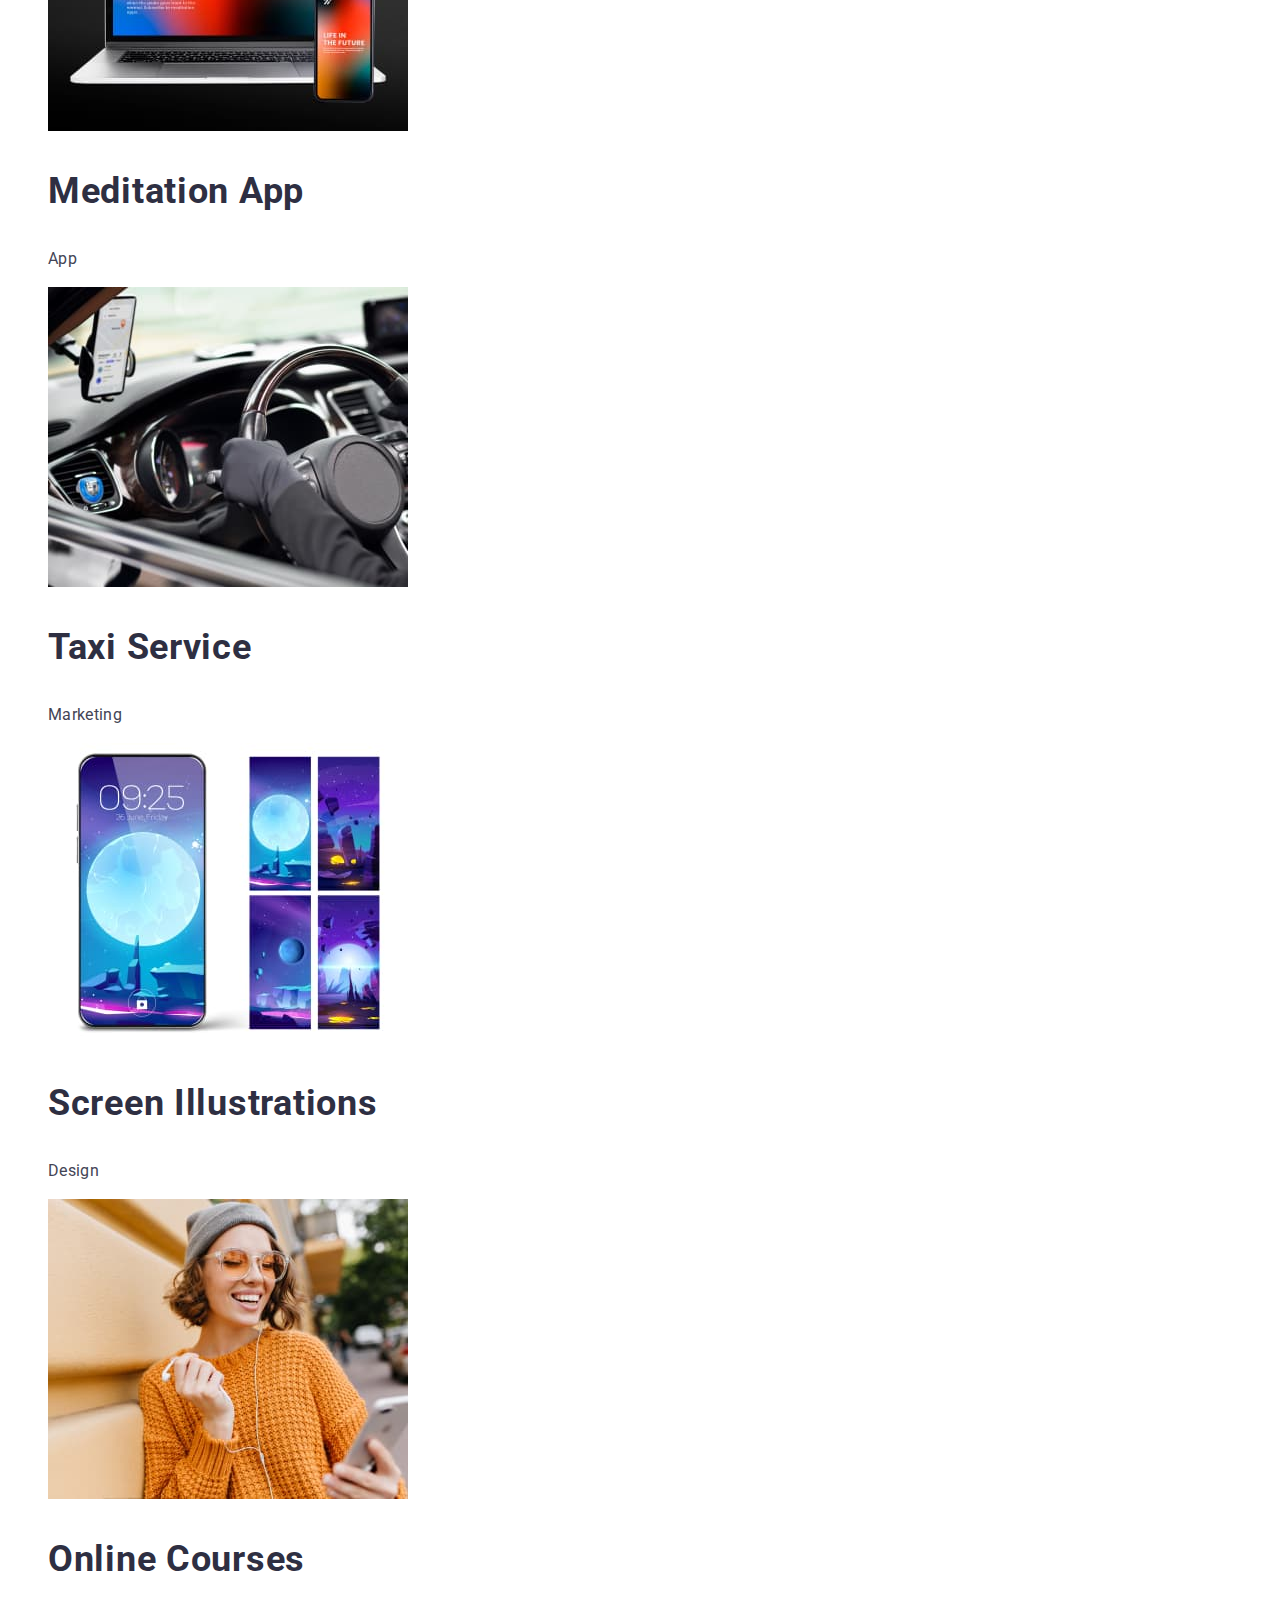
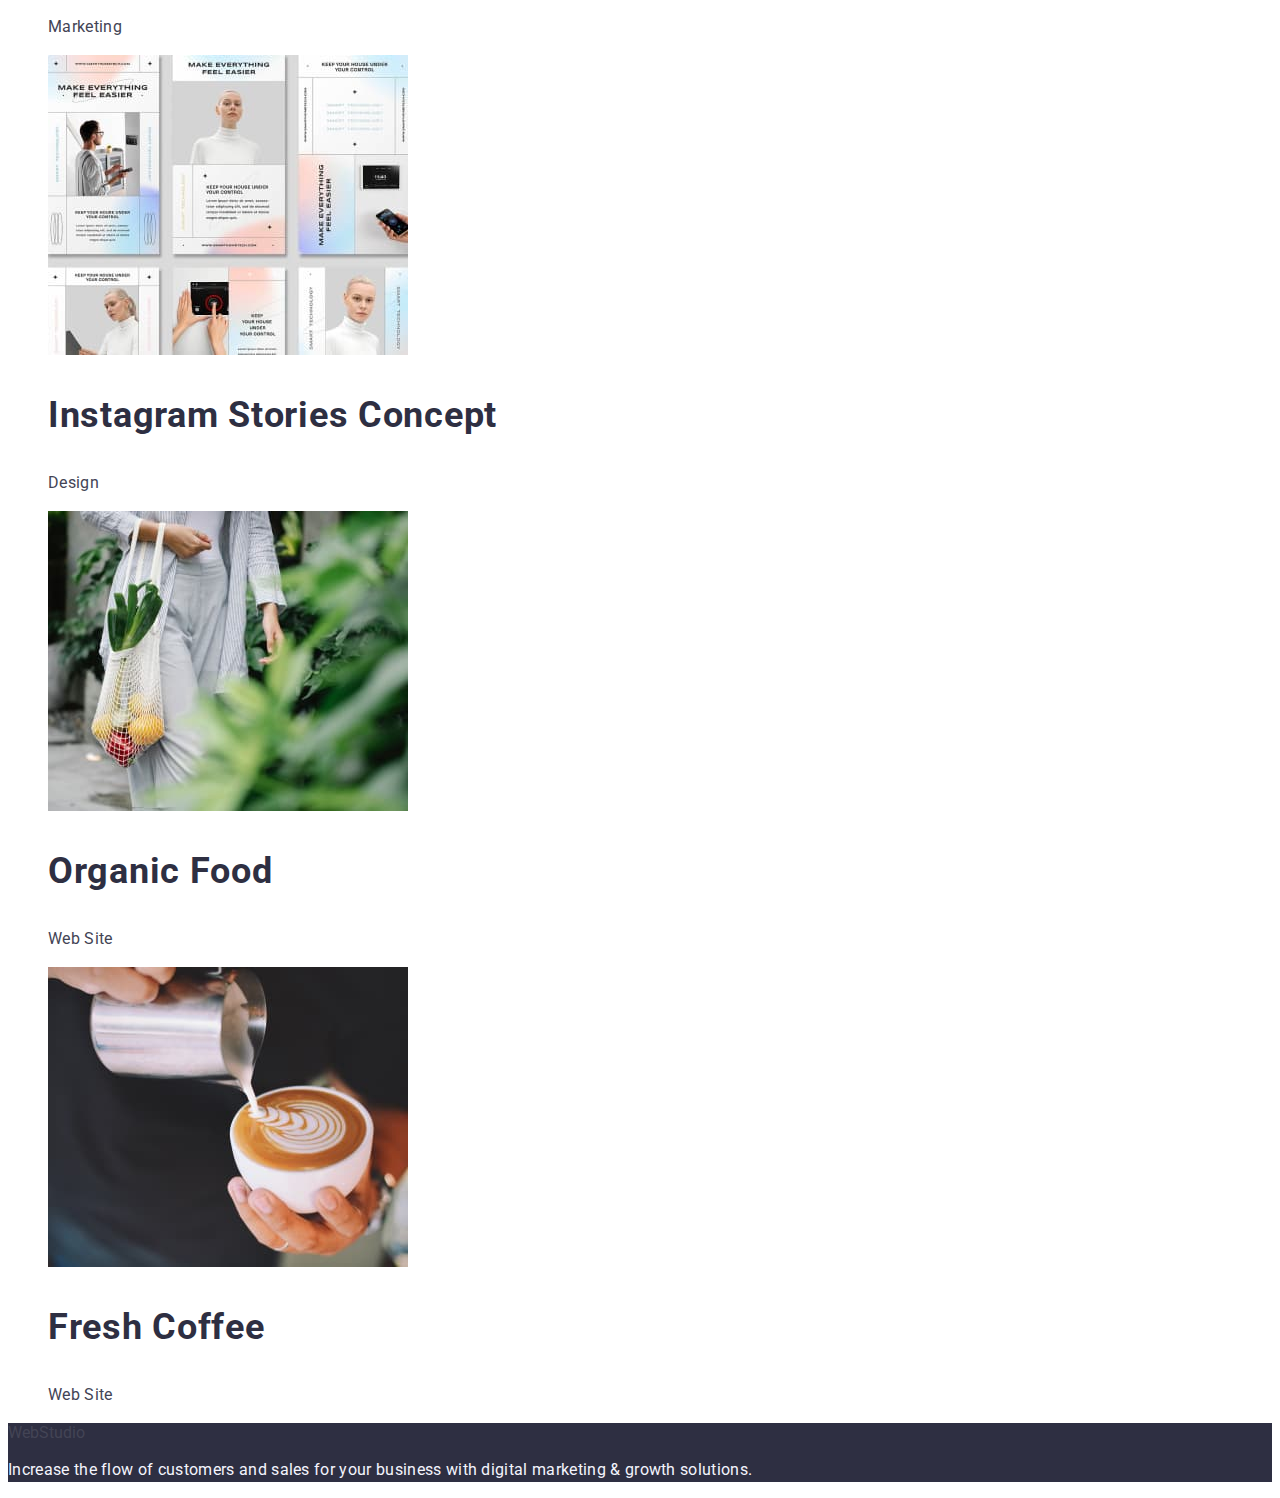
==== commit d5d18b10: "Review" ====
--- a/portfolio.html
+++ b/portfolio.html
@@ -18,43 +18,43 @@
 </head>
 
 <body>
-    <header class="header-nav">
-        <nav>
+    <header class="header">
+        <nav class="navbar">
             <a class="logo link" href="./index.html">
                 Web<span class="logo-head">Studio</span>
             </a>
             <ul class="list">
                 <li>
-                    <a href="./index.html" class="link nav-item">
+                    <a href="./index.html" class="link list-item">
                         Studio
                     </a>
                 </li>
                 <li>
-                    <a href="./portfolio.html" class="link nav-item">
+                    <a href="./portfolio.html" class="link list-item">
                         Portfolio
                     </a>
                 </li>
                 <li>
-                    <a href="/" class="link nav-item">
+                    <a href="/" class="link list-item">
                         Contacts
                     </a>
                 </li>
             </ul>
         </nav>
-        <address>
+        <address class="address">
             <ul class="list">
                 <li>
-                    <a class="link address-item" href="mailto:info@devstudio.com">info@devstudio.com</a>
+                    <a class="address-item link" href="mailto:info@devstudio.com">info@devstudio.com</a>
                 </li>
                 <li>
-                    <a class="link address-item" href="tel:+110001111111">+11 (000) 111-11-11</a>
+                    <a class="address-item link" href="tel:+110001111111">+11 (000) 111-11-11</a>
                 </li>
             </ul>
         </address>
     </header>
     <main >
-        <section id="filters-section">
-            <h2 class="section-title">Filters</h2>
+        <section class="filters-section">
+            <h1 class="title">Filters categories</h1>
             <ul class="list">
                 <li>
                     <button type="button" class="btn filter-btn">All</button>
@@ -73,81 +73,82 @@
                 </li>
             </ul>
         </section>
-        <section id="pages-section">
-            <h2 class="section-title">Pages list</h2>
+        <section class="pages-section">
+            <h2 class="title">Pages list</h2>
             <ul class="list">
                 <li>
                     <a class="link" href="/">
                         <img src="./images/portfolio/img1.jpg" width="360" height="300" alt="Banking App Interface Concept" />
-                        <h3>Banking App Interface Concept</h3>
-                        <p>App</p>
+                        <h3 class="title">Banking App Interface Concept</h3>
+                        <p class="text">App</p>
                     </a>
                 </li>
                 <li>
                     <a class="link" href="/">
                         <img src="./images/portfolio/img2.jpg" width="360" height="300" alt="Cashless Payment" />
-                        <h3>Cashless Payment</h3>
-                        <p>Marketing</p>
+                        <h3 class="title">Cashless Payment</h3>
+                        <p class="text">Marketing</p>
                     </a>
                 </li>
                 <li>
                     <a class="link" href="/">
                         <img src="./images/portfolio/img3.jpg" width="360" height="300" alt="Meditation App" />
-                        <h3>Meditation App</h3>
-                        <p>App</p>
+                        <h3 class="title">Meditation App</h3>
+                        <p class="text">App</p>
                     </a>
                 </li>
                 <li>
                     <a class="link" href="/">
                         <img src="./images/portfolio/img4.jpg" width="360" height="300" alt="Taxi Service" />
-                        <h3>Taxi Service</h3>
-                        <p>Marketing</p>
+                        <h3 class="title">Taxi Service</h3>
+                        <p class="text">Marketing</p>
                     </a>
                 </li>
                 <li>
                     <a class="link" href="/">
                         <img src="./images/portfolio/img5.jpg" width="360" height="300" alt="Screen Illustrations" />
-                        <h3>Screen Illustrations</h3>
-                        <p>Design</p>
+                        <h3 class="title">Screen Illustrations</h3>
+                        <p class="text">Design</p>
                     </a>
                 </li>
                 <li>
                     <a class="link" href="/">
                         <img src="./images/portfolio/img6.jpg" width="360" height="300" alt="Online Courses" />
-                        <h3>Online Courses</h3>
-                        <p>Marketing</p>
+                        <h3 class="title">Online Courses</h3>
+                        <p class="text">Marketing</p>
                     </a>
                 </li>
                 <li>
                     <a class="link" href="/">
                         <img src="./images/portfolio/img7.jpg" width="360" height="300" alt="Instagram Stories Concept" />
-                        <h3>Instagram Stories Concept</h3>
-                        <p>Design</p>
+                        <h3 class="title">Instagram Stories Concept</h3>
+                        <p class="text">Design</p>
                     </a>
                 </li>
                 <li>
                     <a class="link" href="/">
                         <img src="./images/portfolio/img8.jpg" width="360" height="300" alt="Organic Food" />
-                        <h3>Organic Food</h3>
-                        <p>Web Site</p>
+                        <h3 class="title">Organic Food</h3>
+                        <p class="text">Web Site</p>
                     </a>
                 </li>
                 <li>
                     <a class="link" href="/">
                         <img src="./images/portfolio/img9.jpg" width="360" height="300" alt="Fresh Coffee" />
-                        <h3>Fresh Coffee</h3>
-                        <p>Web Site</p>
+                        <h3 class="title">Fresh Coffee</h3>
+                        <p class="text">Web Site</p>
                     </a>
                 </li>
 
             </ul>
         </section>
     </main>
-    <footer>
+    <footer class="footer">
         <a class="logo link" href="./index.html">
             Web<span class="logo-foot">Studio</span>
         </a>
-        <p class="copyright-text">Increase the flow of customers and sales for your business with digital marketing & growth solutions.</p>
+        <p class="copyright-text">Increase the flow of customers and sales for your business with digital marketing & growth
+            solutions.</p>
     </footer>
 </body>
 
--- a/css/styles.css
+++ b/css/styles.css
@@ -33,24 +33,24 @@
     text-decoration: none;
     outline: none;
 }
-.logo {
+
+.navbar .logo {
+    font-family: "Raleway", sans-serif;
+    line-height: 1.17;
     color: var(--iris);
-    font-family: "Raleway", sans-serif;
     font-size: 18px;
     font-weight: 800;
-    line-height: 1.17;
     letter-spacing: 0.54px;
     text-transform: uppercase;
 }
-.logo .logo-head {
+.navbar .logo .logo-head {
     color: var(--navyblue);
 }
-.logo .logo-foot {
+.navbar .logo .logo-foot {
     color: var(--cloud);
 }
 
 .btn {
-   
     cursor: pointer;
     text-align: center;
     font-size: 16px;
@@ -58,11 +58,15 @@
     line-height: 24px;
     letter-spacing: 0.64px;
 }
-
 .btn:focus {
     outline: none;
 }
-.section-title {
+
+.strategy-section .title,
+.work-section .title,
+.team-section .title,
+.pages-section .title,
+.filters-section .title {
     color: var(--navyblue);
     font-size: 36px;
     font-weight: 700;
@@ -73,20 +77,20 @@
 
 
 /* Header */
-.header-nav .nav-item {
+.header .list-item {
     color: var(--navyblue);
     font-size: 16px;
     letter-spacing: 0.02em;
     line-height: 1.5;
 }
-.header-nav .nav-item, .header-nav .address-item {   
+.header .list-item, .header .address-item {   
     font-weight: 500;
     line-height: 24px;
     letter-spacing: 0.32px;
 }
 
-.header-nav .address-item:hover, .header-nav .address-item:focus,
-.header-nav .nav-item:hover, .header-nav .nav-item:focus {
+.header .address-item:hover, .header .address-item:focus,
+.header .list-item:hover, .header .list-item:focus {
     color: var(--ocean);
 }
 
@@ -104,62 +108,66 @@
 
 
 /* Studio page */
-#hero-section .service-btn {
-    background: var(--iris, #4D5AE5);
+.hero-section {
+    background-color: var(--navyblue);
+}
+.hero-section .service-btn {
+    background-color: var(--iris, #4D5AE5);
     color: var(--white);
 }
-#hero-section .service-btn:hover, #hero-section .service-btn:focus{
-    background: var(--ocean, #404BBF);
+.hero-section .service-btn:hover, .hero-section .service-btn:focus{
+    background-color: var(--ocean, #404BBF);
 }
-#hero-section .title {
+.hero-section .title {
     color: var(--white);
     font-size: 56px;
     font-weight: 700;
     line-height: 60px;
     letter-spacing: 1.12px;
 }
-#strategy-section h3 {
+.strategy-section h3 {
     color: var(--navyblue);
     font-size: 20px;
     font-weight: 500;
     line-height: 24px;
     letter-spacing: 0.4px;
 }
-#strategy-section p{
+.strategy-section p{
     font-size: 16px;
     line-height: 24px;
     letter-spacing: 0.32px;
 }
-#team-section h3 {
+.team-section h3 {
     color: var(--navyblue);
     font-size: 20px;
     font-weight: 500;
     line-height: 24px;
     letter-spacing: 0.4px;
 }
-#team-section p {
+.team-section p {
     font-size: 16px;
     line-height: 24px;
     letter-spacing: 0.32px;
 }
 
 /* Portfolio page  */
-#filters-section .filter-btn{
+
+.filters-section .filter-btn{
     background: var(--cloud);
     color: var(--iris);
 }
-#filters-section .filter-btn:hover, #filters .filter-btn:focus {
+.filters-section .filter-btn:hover, .filters .filter-btn:focus {
     background: var(--ocean);
     color: var(--white);
 }
-#pages-section h3 {
+.pages-section h3 {
     color: var(--navyblue);
     font-size: 20px;
     font-weight: 500;
     line-height: 24px;
     letter-spacing: 0.4px;
 }
-#pages-section p {
+.pages-section p {
     font-size: 16px;
     line-height: 24px;
     letter-spacing: 0.32px;
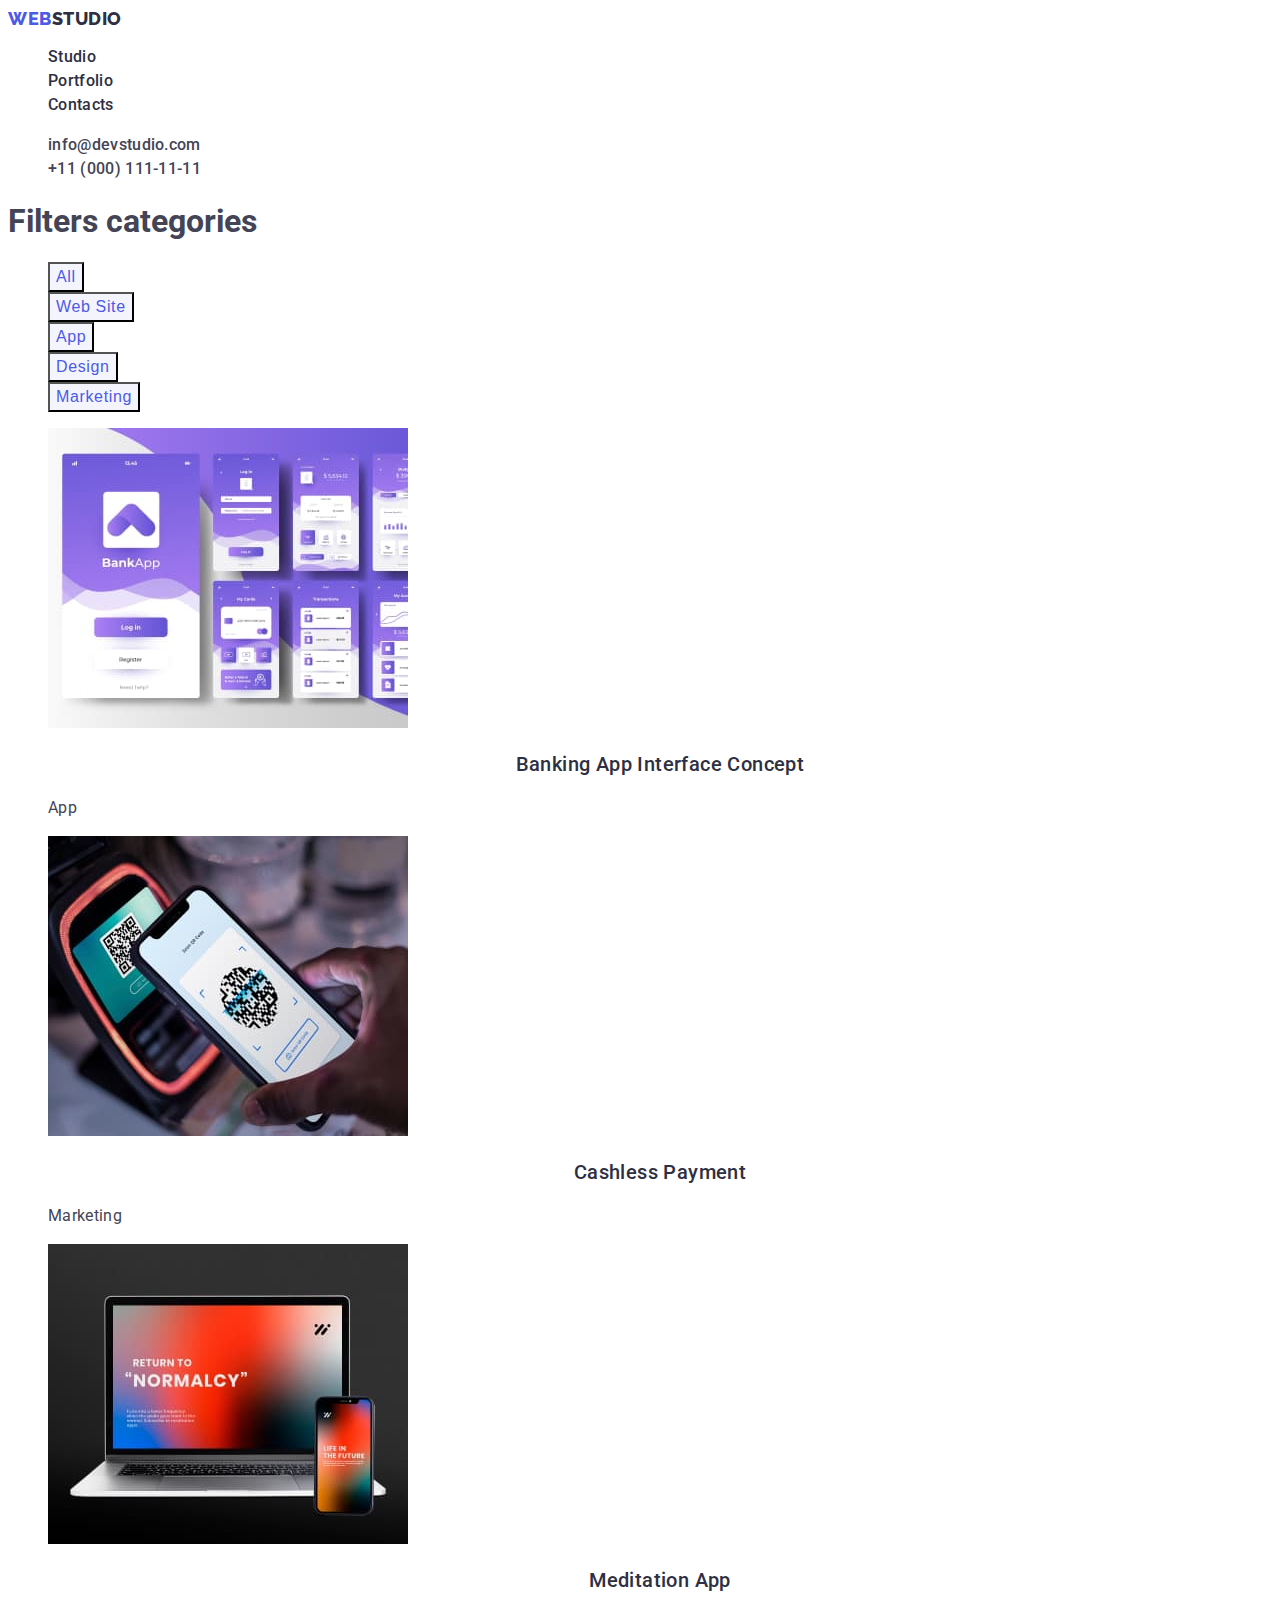
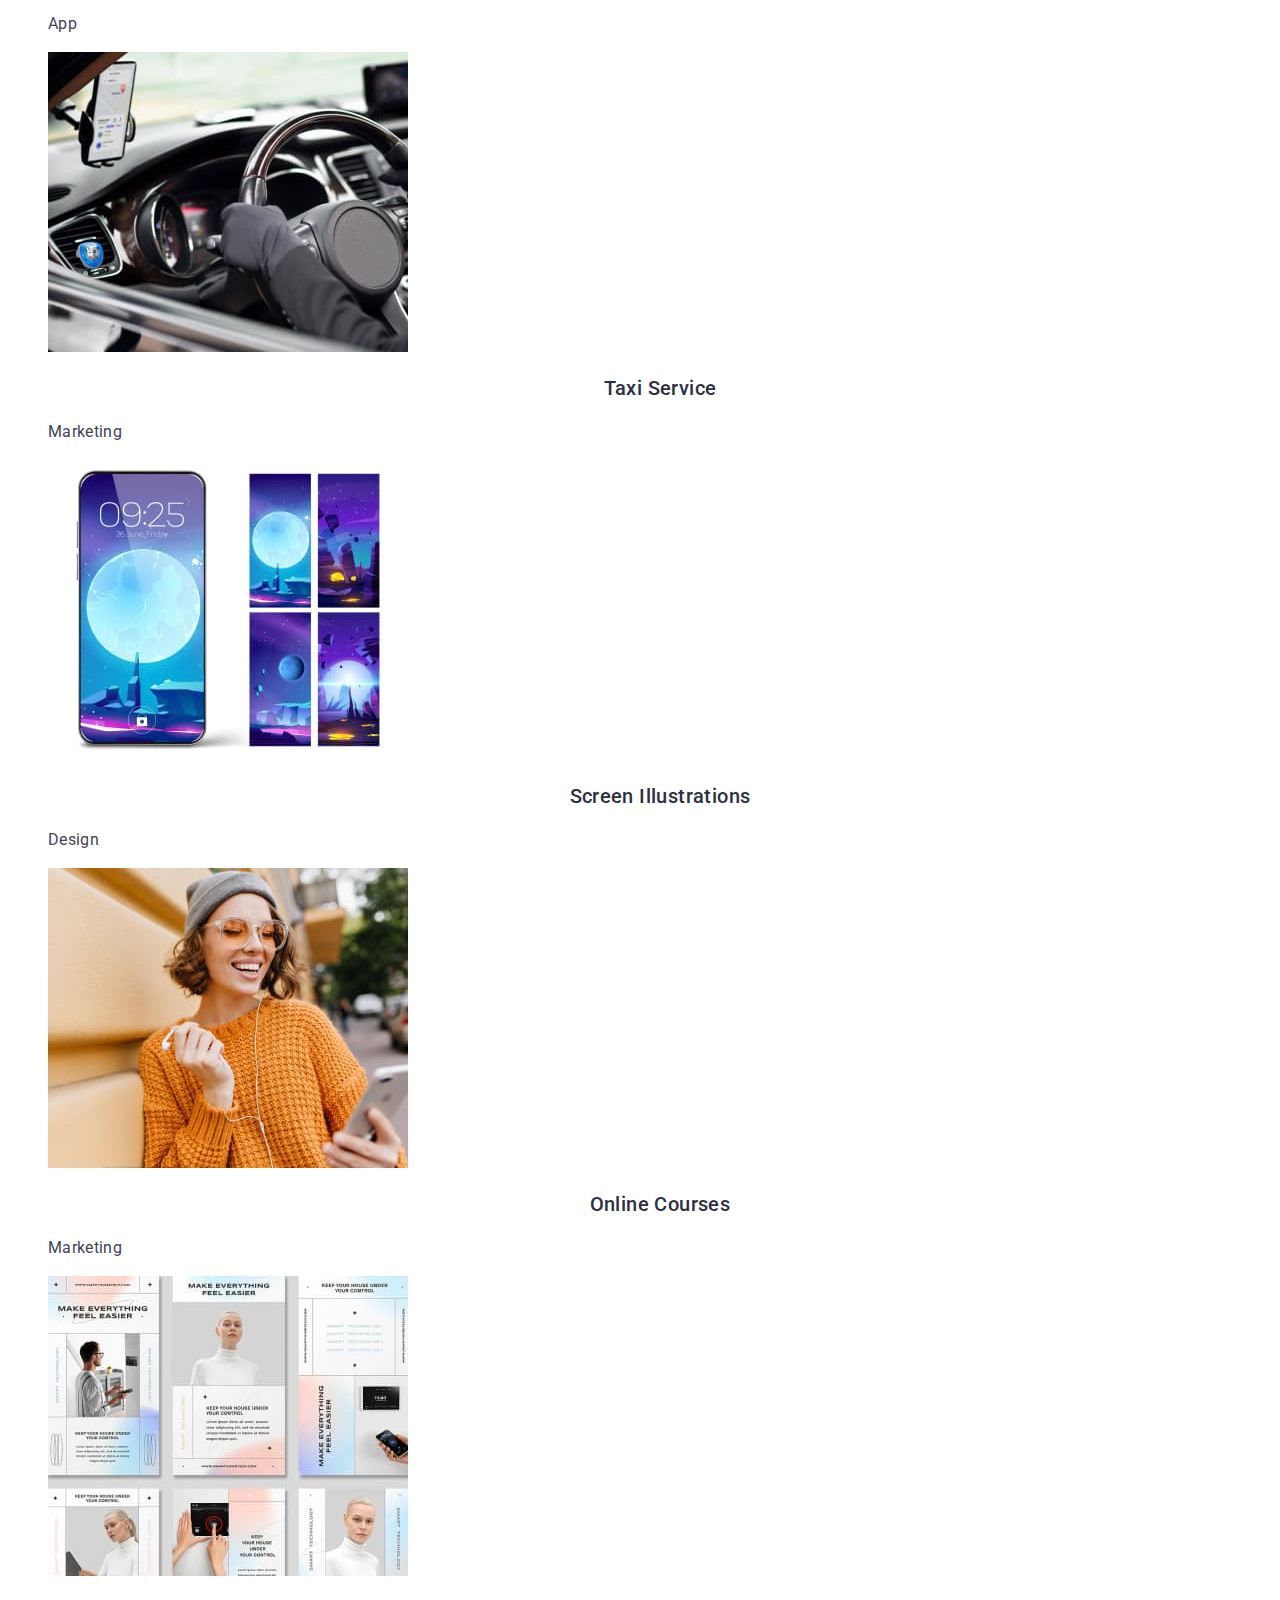
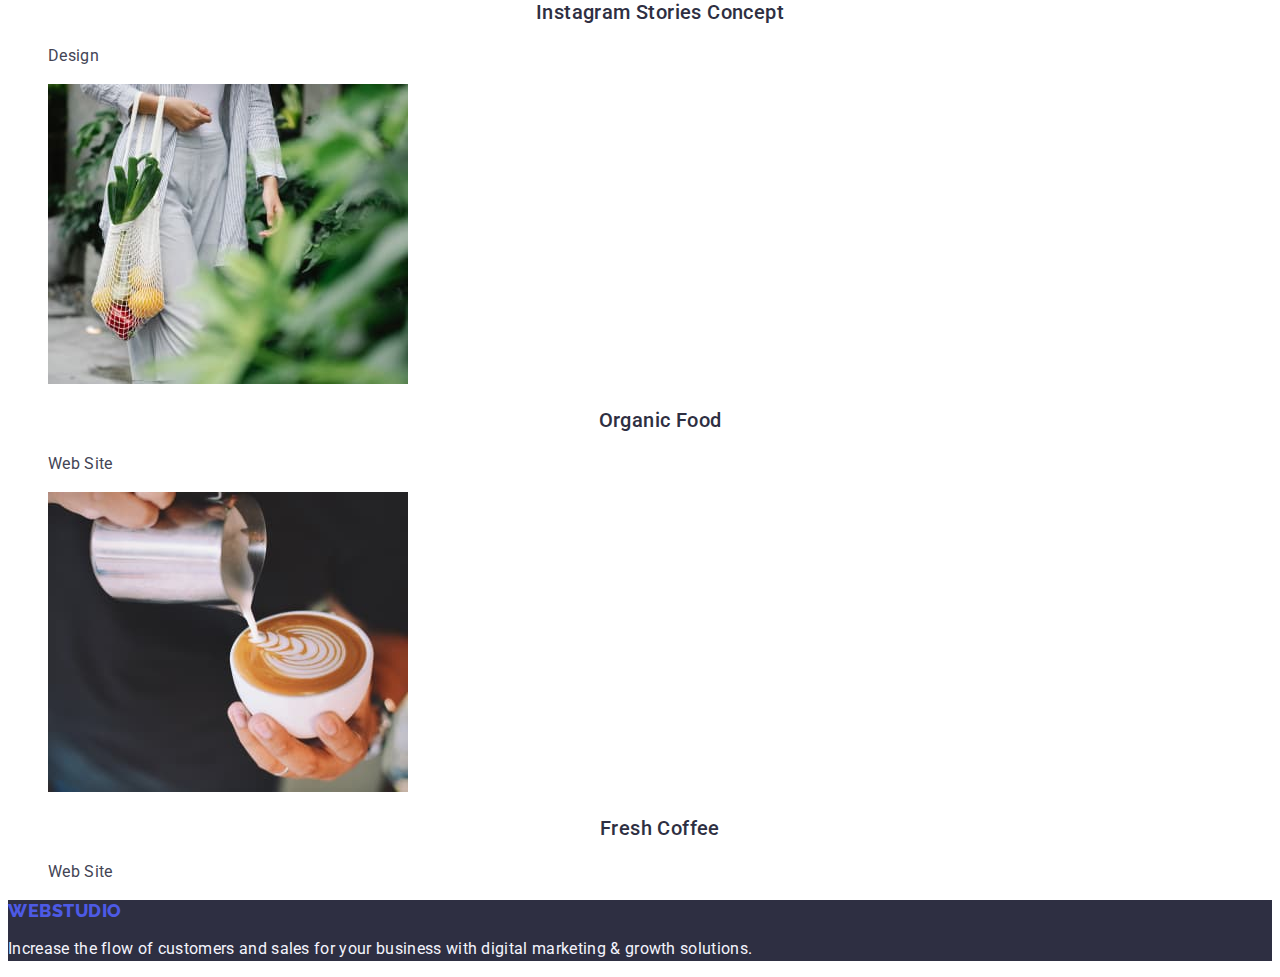
==== commit 5a501072: "Review" ====
--- a/portfolio.html
+++ b/portfolio.html
@@ -53,8 +53,9 @@
         </address>
     </header>
     <main >
-        <section class="filters-section">
-            <h1 class="title">Filters categories</h1>
+    
+        <section class="pages-section">
+            <h1>Filters categories</h1>
             <ul class="list">
                 <li>
                     <button type="button" class="btn filter-btn">All</button>
@@ -72,9 +73,6 @@
                     <button type="button" class="btn filter-btn">Marketing</button>
                 </li>
             </ul>
-        </section>
-        <section class="pages-section">
-            <h2 class="title">Pages list</h2>
             <ul class="list">
                 <li>
                     <a class="link" href="/">
--- a/css/styles.css
+++ b/css/styles.css
@@ -34,6 +34,7 @@
     outline: none;
 }
 
+.footer .logo,
 .navbar .logo {
     font-family: "Raleway", sans-serif;
     line-height: 1.17;
@@ -43,9 +44,11 @@
     letter-spacing: 0.54px;
     text-transform: uppercase;
 }
+.footer .logo .logo-head,
 .navbar .logo .logo-head {
     color: var(--navyblue);
 }
+.footer .logo .logo-foot
 .navbar .logo .logo-foot {
     color: var(--cloud);
 }
@@ -65,12 +68,12 @@
 .strategy-section .title,
 .work-section .title,
 .team-section .title,
-.pages-section .title,
-.filters-section .title {
+.pages-section .title {
     color: var(--navyblue);
     font-size: 36px;
     font-weight: 700;
-    line-height: 40px;
+    line-height: 1.11;
+    text-align: center;
     letter-spacing: 0.72px;
     text-transform: capitalize;
 }
@@ -108,43 +111,40 @@
 
 
 /* Studio page */
-.hero-section {
-    background-color: var(--navyblue);
-}
+
 .hero-section .service-btn {
     background-color: var(--iris, #4D5AE5);
     color: var(--white);
 }
-.hero-section .service-btn:hover, .hero-section .service-btn:focus{
+.hero-section .service-btn:hover, 
+.hero-section .service-btn:focus {
     background-color: var(--ocean, #404BBF);
 }
 .hero-section .title {
     color: var(--white);
+    text-align: center;
     font-size: 56px;
     font-weight: 700;
-    line-height: 60px;
+    line-height: 1.07;
     letter-spacing: 1.12px;
 }
-.strategy-section h3 {
+
+.hero-section {
+    background-color: var(--navyblue);
+}
+.team-section {
+    background-color: var(--cloud);
+}
+.team-section .title, 
+.strategy-section .title {
     color: var(--navyblue);
     font-size: 20px;
     font-weight: 500;
     line-height: 24px;
     letter-spacing: 0.4px;
 }
-.strategy-section p{
-    font-size: 16px;
-    line-height: 24px;
-    letter-spacing: 0.32px;
-}
-.team-section h3 {
-    color: var(--navyblue);
-    font-size: 20px;
-    font-weight: 500;
-    line-height: 24px;
-    letter-spacing: 0.4px;
-}
-.team-section p {
+.team-section .text,
+.strategy-section .text {
     font-size: 16px;
     line-height: 24px;
     letter-spacing: 0.32px;
@@ -152,22 +152,23 @@
 
 /* Portfolio page  */
 
-.filters-section .filter-btn{
+.filter-btn{
     background: var(--cloud);
     color: var(--iris);
 }
-.filters-section .filter-btn:hover, .filters .filter-btn:focus {
+.filter-btn:hover, 
+.filter-btn:focus {
     background: var(--ocean);
     color: var(--white);
 }
-.pages-section h3 {
+.pages-section .title {
     color: var(--navyblue);
     font-size: 20px;
     font-weight: 500;
     line-height: 24px;
     letter-spacing: 0.4px;
 }
-.pages-section p {
+.pages-section .text {
     font-size: 16px;
     line-height: 24px;
     letter-spacing: 0.32px;
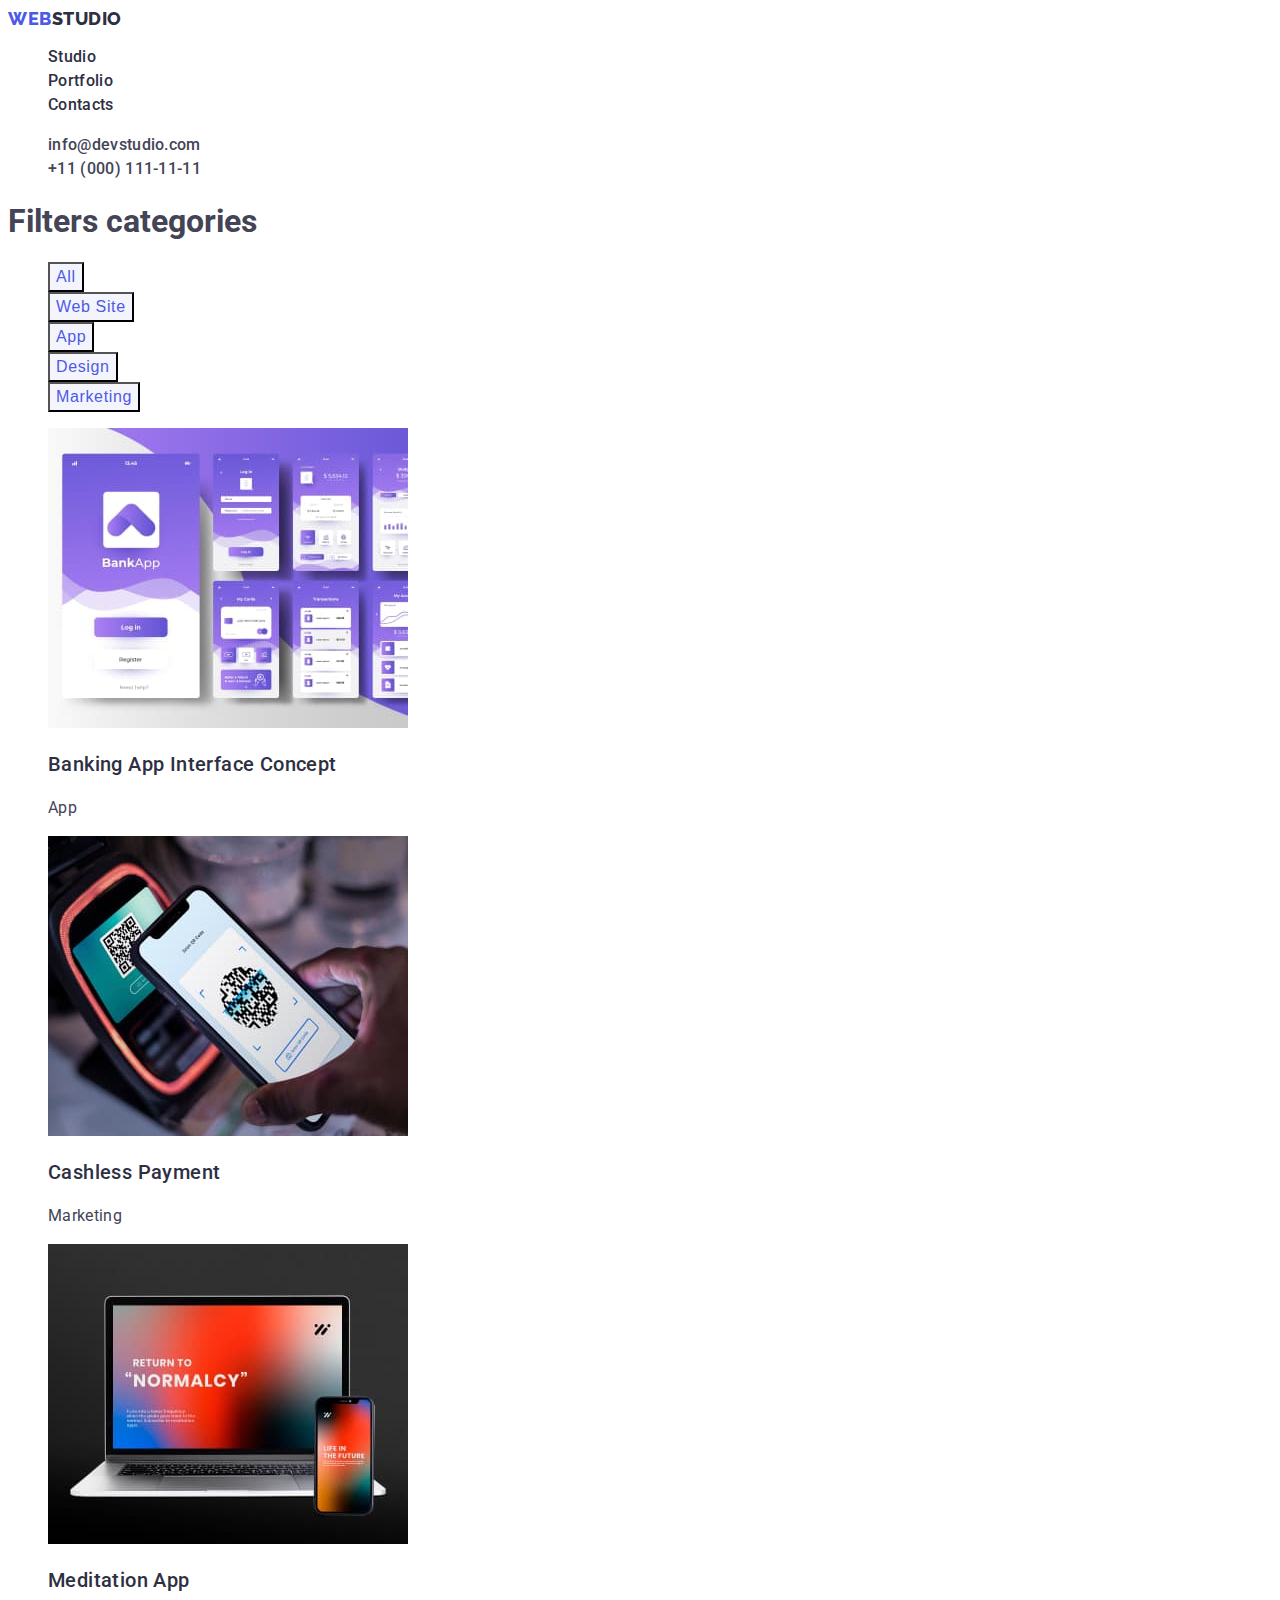
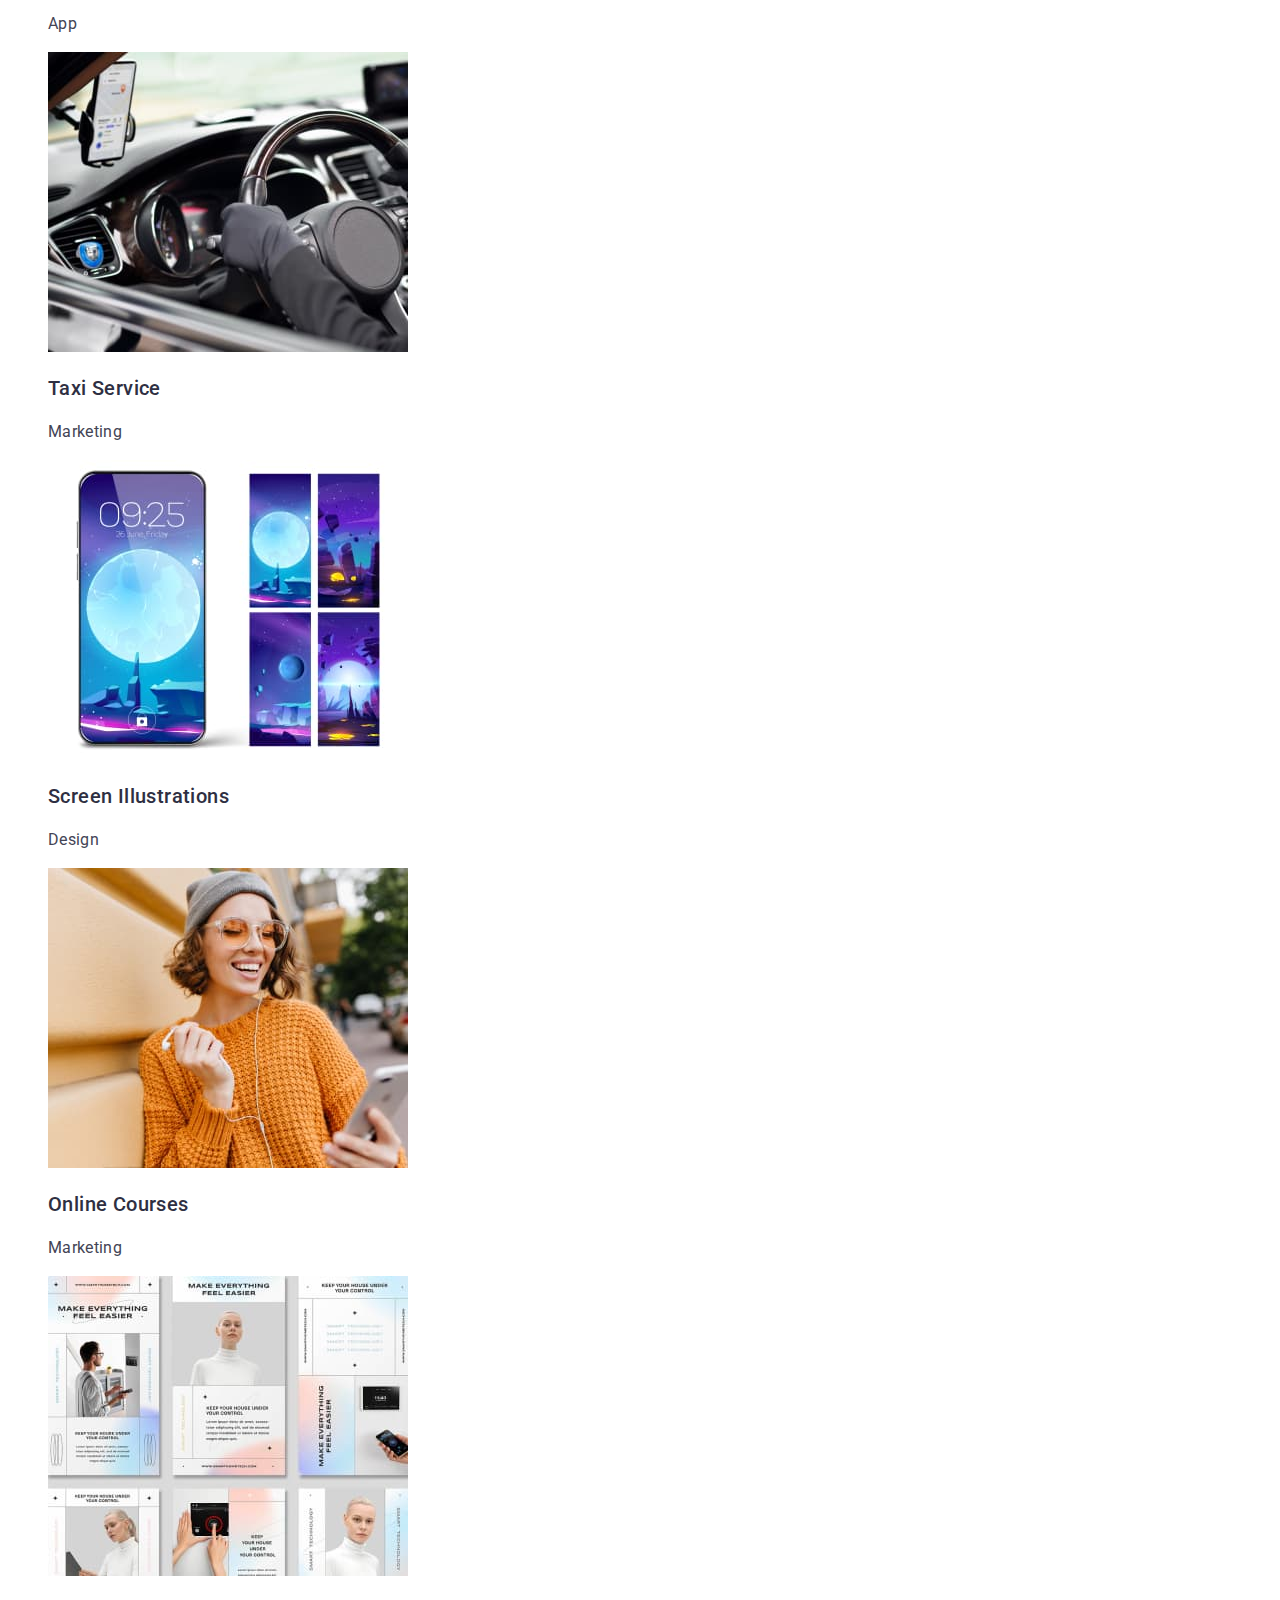
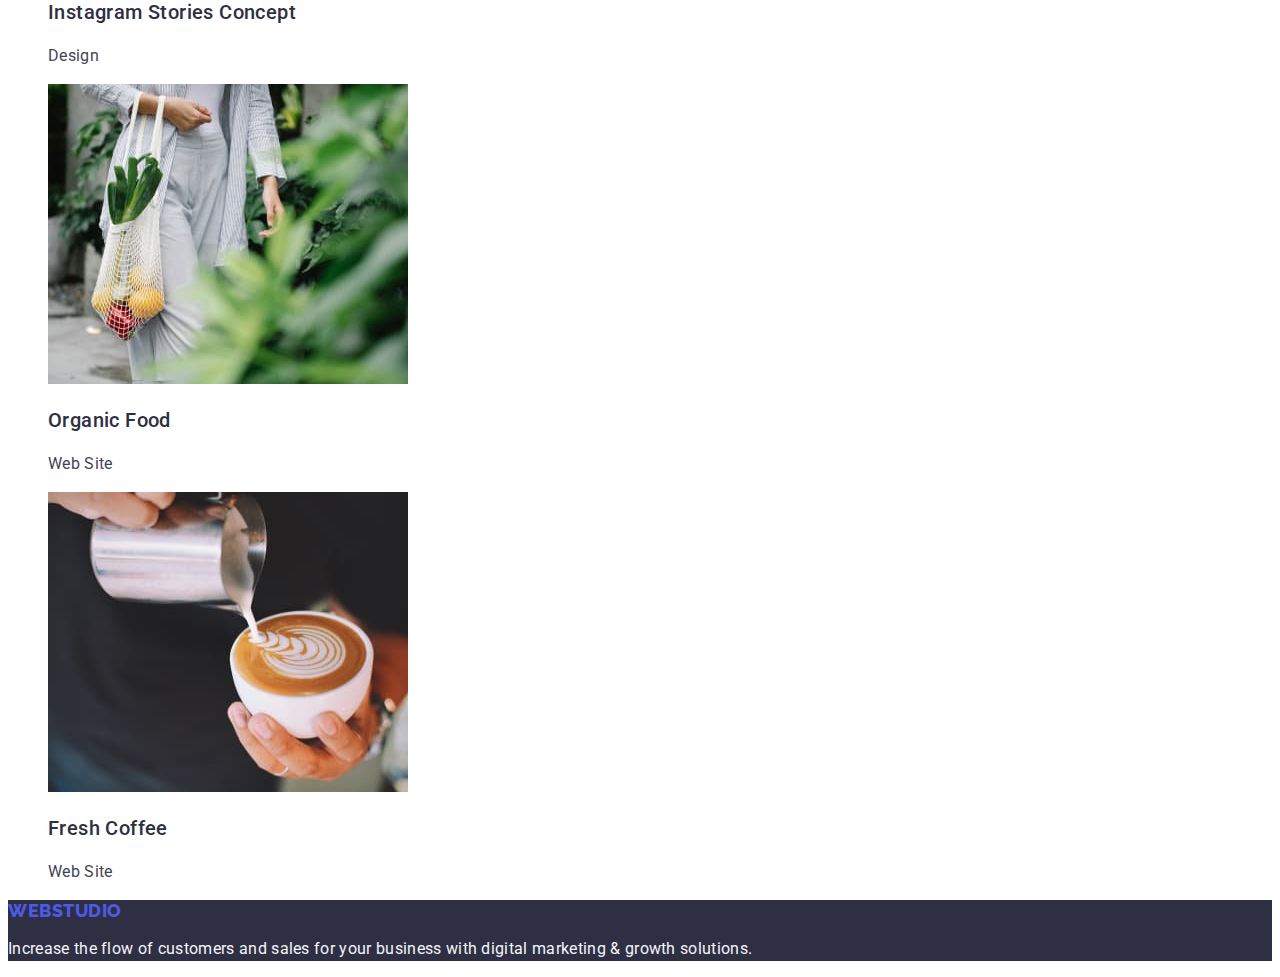
==== commit f6fd8a2b: "Review" ====
--- a/portfolio.html
+++ b/portfolio.html
@@ -35,7 +35,7 @@
                     </a>
                 </li>
                 <li>
-                    <a href="/" class="link list-item">
+                    <a href="" class="link list-item">
                         Contacts
                     </a>
                 </li>
@@ -53,7 +53,6 @@
         </address>
     </header>
     <main >
-    
         <section class="pages-section">
             <h1>Filters categories</h1>
             <ul class="list">
--- a/css/styles.css
+++ b/css/styles.css
@@ -65,19 +65,6 @@
     outline: none;
 }
 
-.strategy-section .title,
-.work-section .title,
-.team-section .title,
-.pages-section .title {
-    color: var(--navyblue);
-    font-size: 36px;
-    font-weight: 700;
-    line-height: 1.11;
-    text-align: center;
-    letter-spacing: 0.72px;
-    text-transform: capitalize;
-}
-
 
 /* Header */
 .header .list-item {
@@ -112,10 +99,11 @@
 
 /* Studio page */
 
-.hero-section .service-btn {
+.service-btn {
     background-color: var(--iris, #4D5AE5);
     color: var(--white);
 }
+.hero-section .service-btn:active,
 .hero-section .service-btn:hover, 
 .hero-section .service-btn:focus {
     background-color: var(--ocean, #404BBF);
@@ -140,7 +128,7 @@
     color: var(--navyblue);
     font-size: 20px;
     font-weight: 500;
-    line-height: 24px;
+    line-height: 1.2;
     letter-spacing: 0.4px;
 }
 .team-section .text,
@@ -156,6 +144,7 @@
     background: var(--cloud);
     color: var(--iris);
 }
+.filter-btn:active,
 .filter-btn:hover, 
 .filter-btn:focus {
     background: var(--ocean);
@@ -172,4 +161,10 @@
     font-size: 16px;
     line-height: 24px;
     letter-spacing: 0.32px;
-}+}
+
+
+
+
+
+
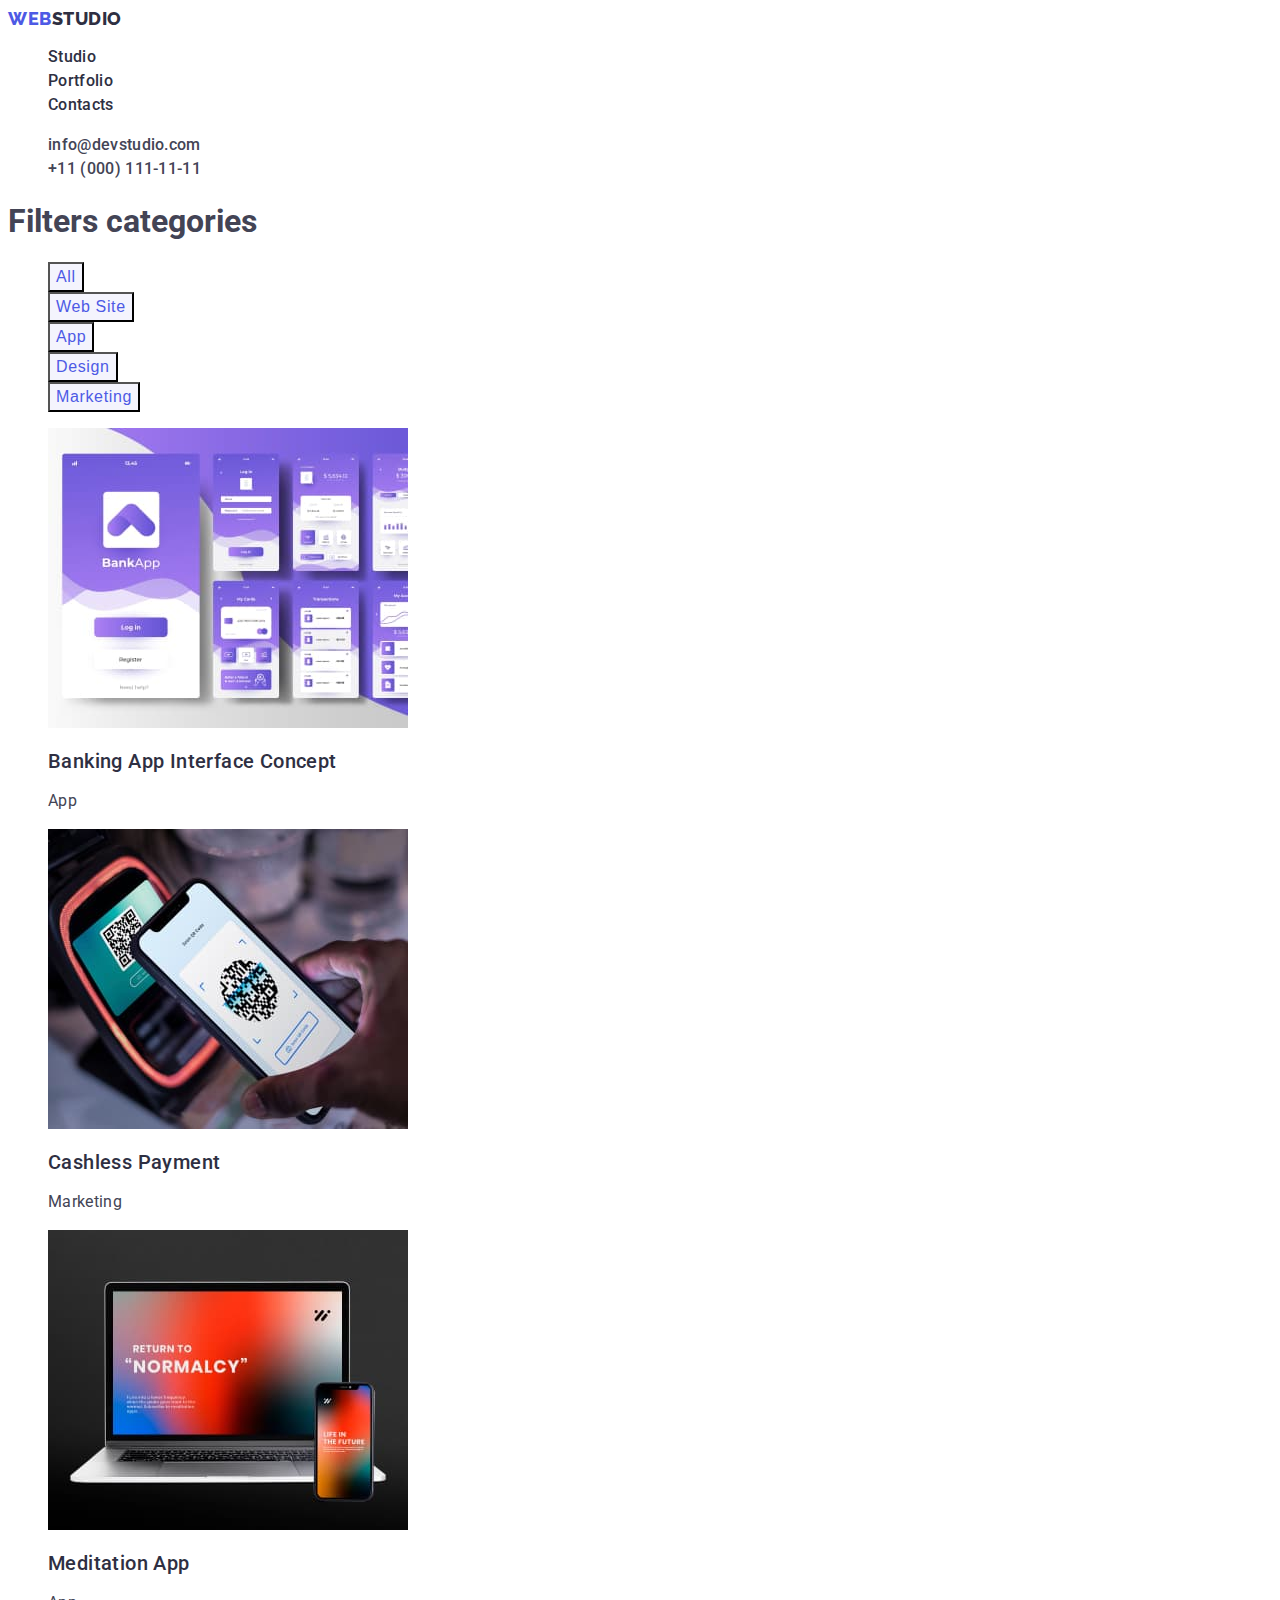
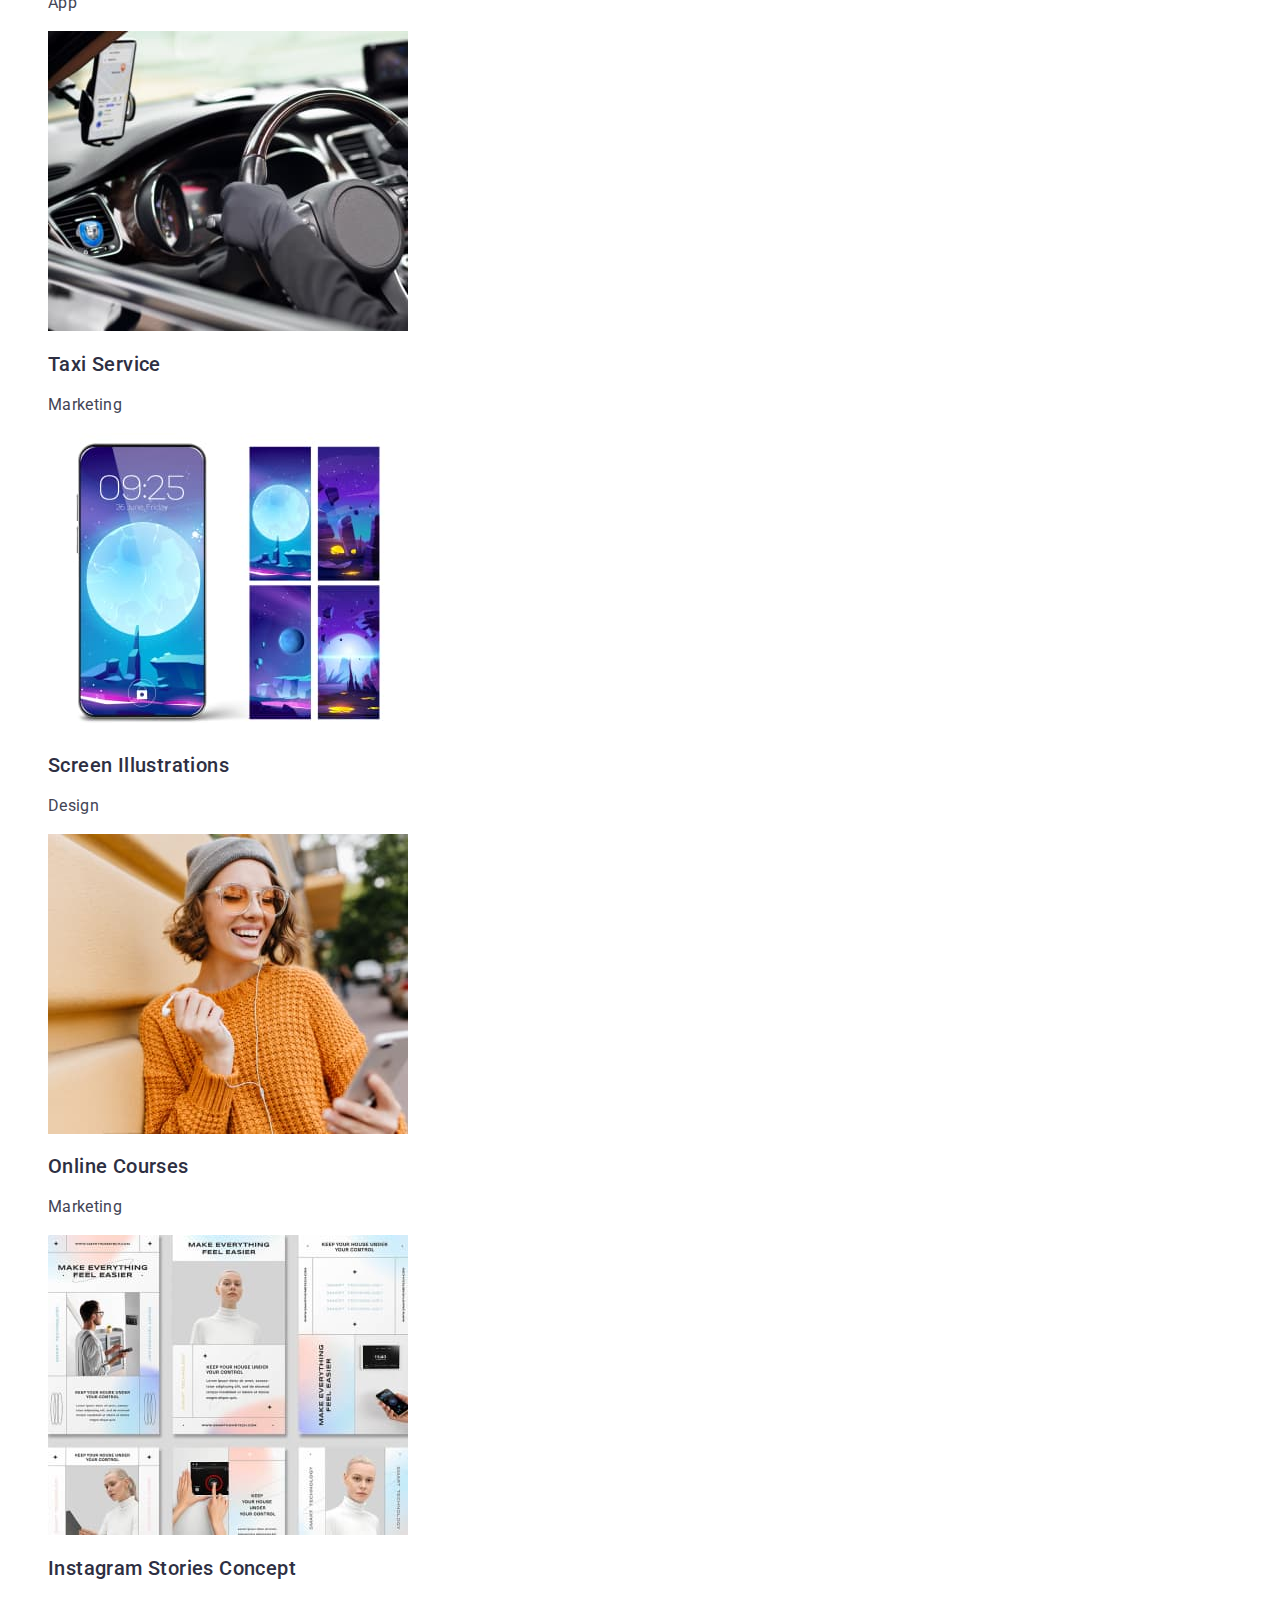
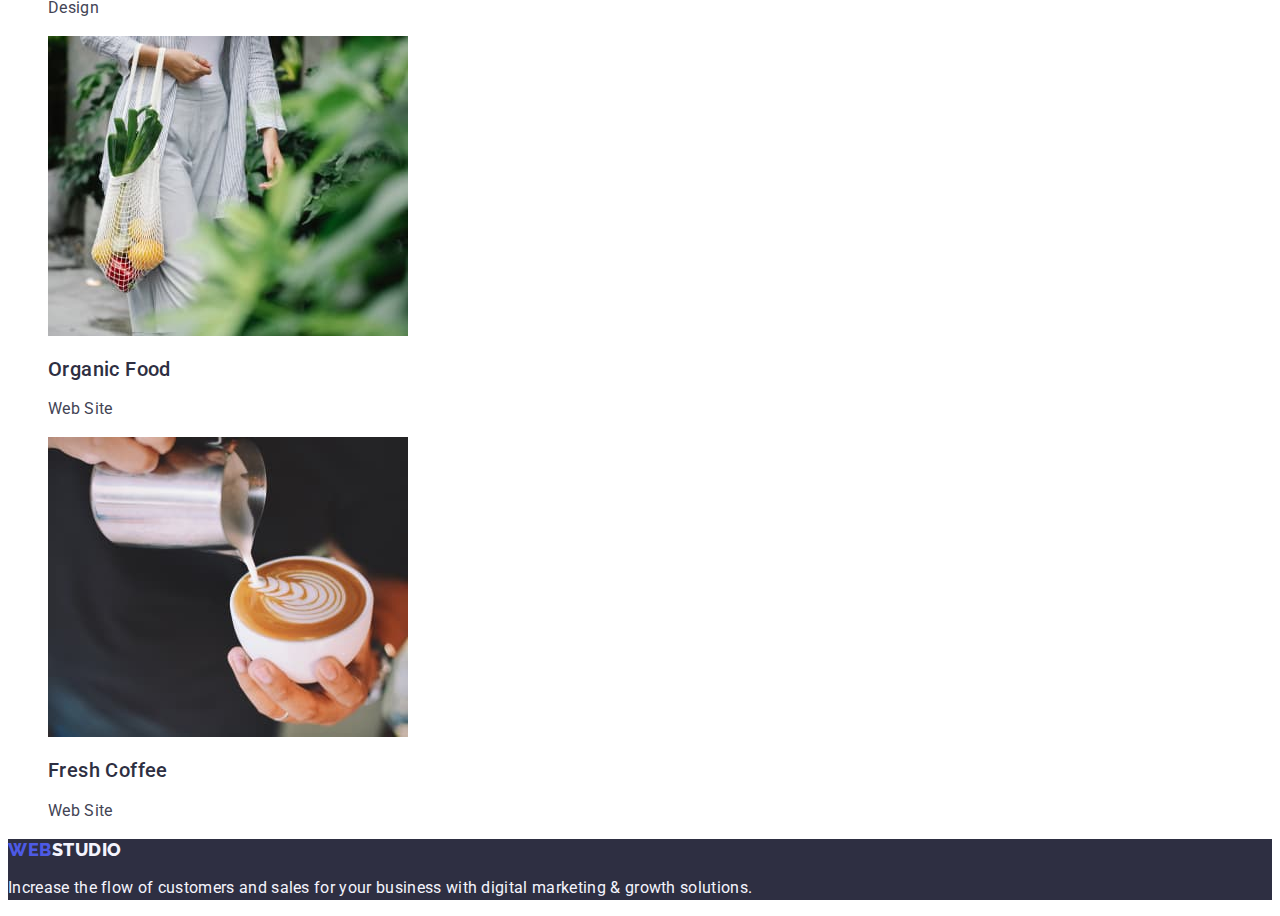
==== commit a691c95b: "Review" ====
--- a/portfolio.html
+++ b/portfolio.html
@@ -76,63 +76,63 @@
                 <li>
                     <a class="link" href="/">
                         <img src="./images/portfolio/img1.jpg" width="360" height="300" alt="Banking App Interface Concept" />
-                        <h3 class="title">Banking App Interface Concept</h3>
+                        <h2 class="title">Banking App Interface Concept</h2>
                         <p class="text">App</p>
                     </a>
                 </li>
                 <li>
                     <a class="link" href="/">
                         <img src="./images/portfolio/img2.jpg" width="360" height="300" alt="Cashless Payment" />
-                        <h3 class="title">Cashless Payment</h3>
+                        <h2 class="title">Cashless Payment</h2>
                         <p class="text">Marketing</p>
                     </a>
                 </li>
                 <li>
                     <a class="link" href="/">
                         <img src="./images/portfolio/img3.jpg" width="360" height="300" alt="Meditation App" />
-                        <h3 class="title">Meditation App</h3>
+                        <h2 class="title">Meditation App</h2>
                         <p class="text">App</p>
                     </a>
                 </li>
                 <li>
                     <a class="link" href="/">
                         <img src="./images/portfolio/img4.jpg" width="360" height="300" alt="Taxi Service" />
-                        <h3 class="title">Taxi Service</h3>
+                        <h2 class="title">Taxi Service</h2>
                         <p class="text">Marketing</p>
                     </a>
                 </li>
                 <li>
                     <a class="link" href="/">
                         <img src="./images/portfolio/img5.jpg" width="360" height="300" alt="Screen Illustrations" />
-                        <h3 class="title">Screen Illustrations</h3>
+                        <h2 class="title">Screen Illustrations</h2>
                         <p class="text">Design</p>
                     </a>
                 </li>
                 <li>
                     <a class="link" href="/">
                         <img src="./images/portfolio/img6.jpg" width="360" height="300" alt="Online Courses" />
-                        <h3 class="title">Online Courses</h3>
+                        <h2 class="title">Online Courses</h2>
                         <p class="text">Marketing</p>
                     </a>
                 </li>
                 <li>
                     <a class="link" href="/">
                         <img src="./images/portfolio/img7.jpg" width="360" height="300" alt="Instagram Stories Concept" />
-                        <h3 class="title">Instagram Stories Concept</h3>
+                        <h2 class="title">Instagram Stories Concept</h2>
                         <p class="text">Design</p>
                     </a>
                 </li>
                 <li>
                     <a class="link" href="/">
                         <img src="./images/portfolio/img8.jpg" width="360" height="300" alt="Organic Food" />
-                        <h3 class="title">Organic Food</h3>
+                        <h2 class="title">Organic Food</h2>
                         <p class="text">Web Site</p>
                     </a>
                 </li>
                 <li>
                     <a class="link" href="/">
                         <img src="./images/portfolio/img9.jpg" width="360" height="300" alt="Fresh Coffee" />
-                        <h3 class="title">Fresh Coffee</h3>
+                        <h2 class="title">Fresh Coffee</h2>
                         <p class="text">Web Site</p>
                     </a>
                 </li>
--- a/css/styles.css
+++ b/css/styles.css
@@ -44,12 +44,11 @@
     letter-spacing: 0.54px;
     text-transform: uppercase;
 }
-.footer .logo .logo-head,
+
 .navbar .logo .logo-head {
     color: var(--navyblue);
 }
-.footer .logo .logo-foot
-.navbar .logo .logo-foot {
+.footer .logo .logo-foot {
     color: var(--cloud);
 }
 
@@ -123,7 +122,18 @@
 .team-section {
     background-color: var(--cloud);
 }
-.team-section .title, 
+.team-section .sub-title {
+    color: var(--navyblue, #2E2F42);
+    text-align: center;
+    font-family: Roboto;
+    font-size: 36px;
+    font-style: normal;
+    font-weight: 700;
+    line-height: 1.11;
+    letter-spacing: 0.72px;
+    text-transform: capitalize;
+}
+
 .strategy-section .title {
     color: var(--navyblue);
     font-size: 20px;
@@ -136,6 +146,9 @@
     font-size: 16px;
     line-height: 24px;
     letter-spacing: 0.32px;
+}
+.team-section .team-list .team-list-item {
+    background-color: var(--white);
 }
 
 /* Portfolio page  */
@@ -154,8 +167,8 @@
     color: var(--navyblue);
     font-size: 20px;
     font-weight: 500;
-    line-height: 24px;
-    letter-spacing: 0.4px;
+    line-height: 1.2;
+    letter-spacing: 0.02em;
 }
 .pages-section .text {
     font-size: 16px;
